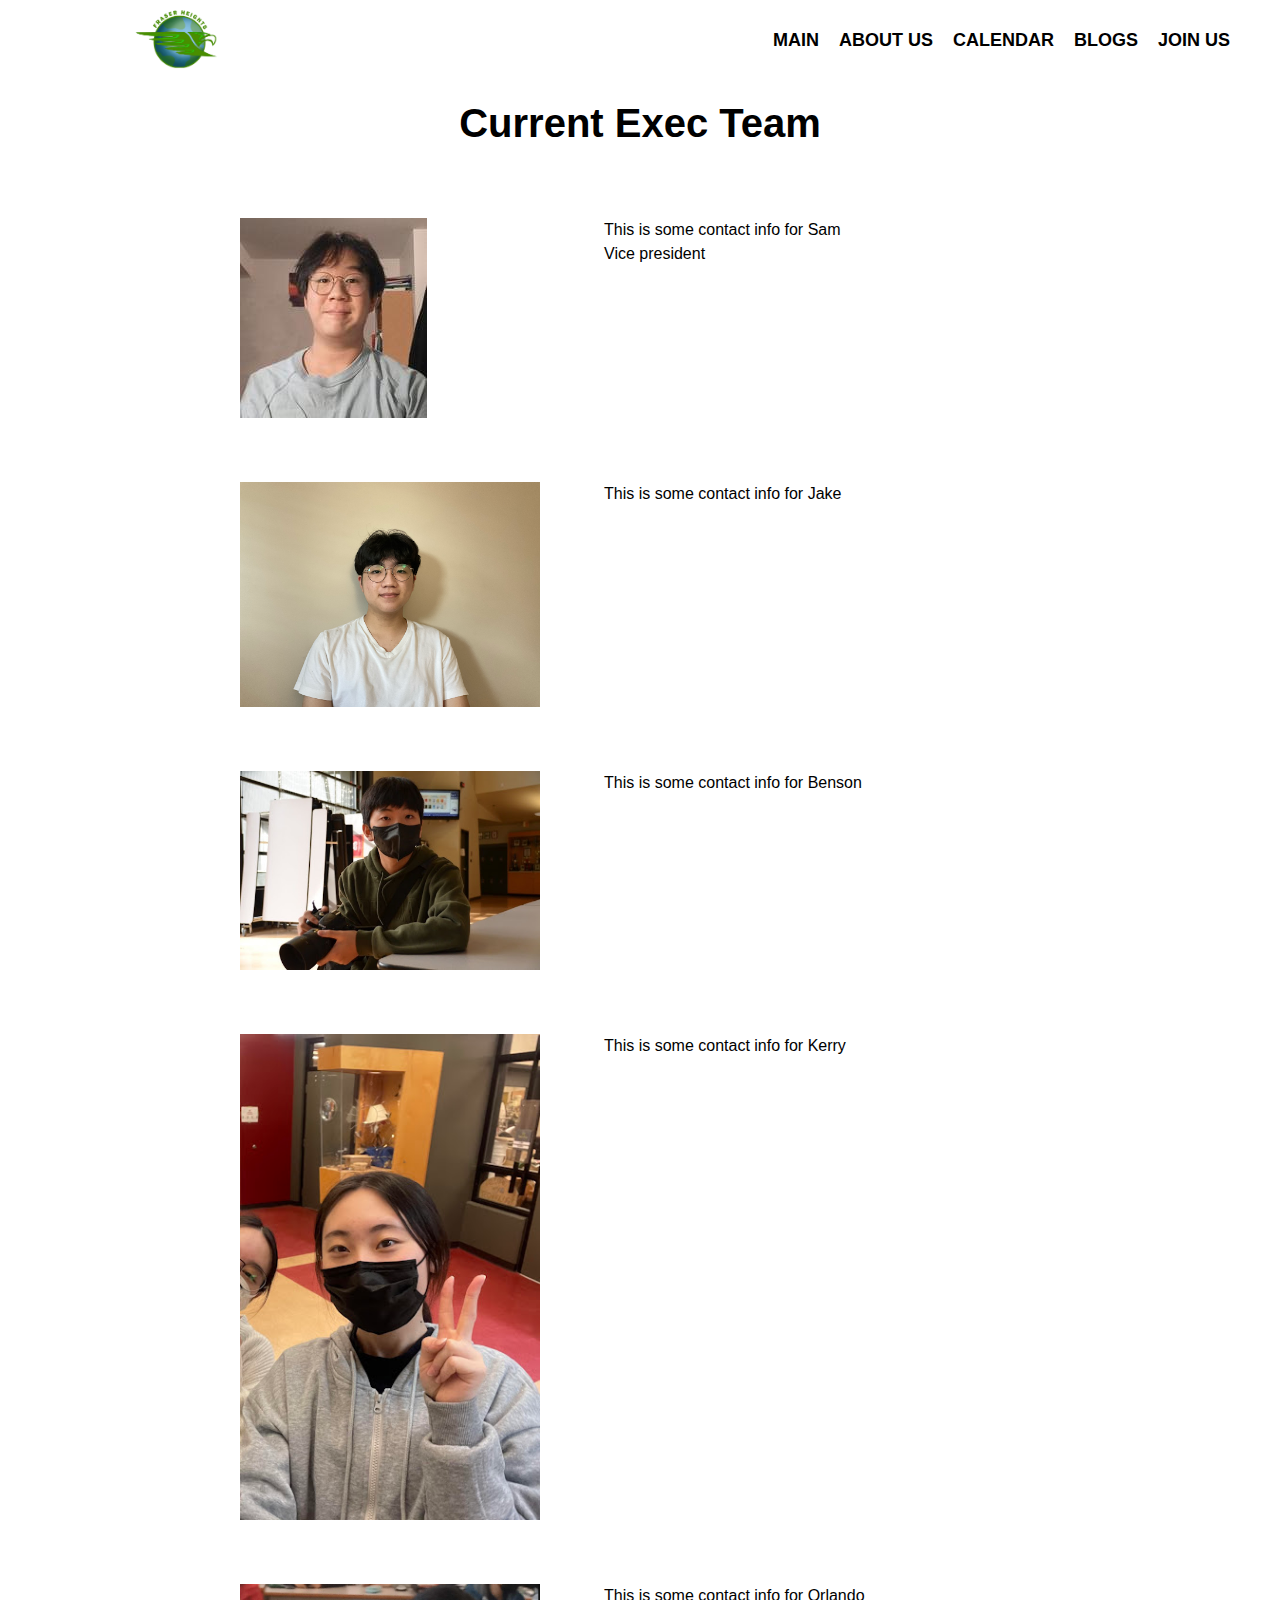
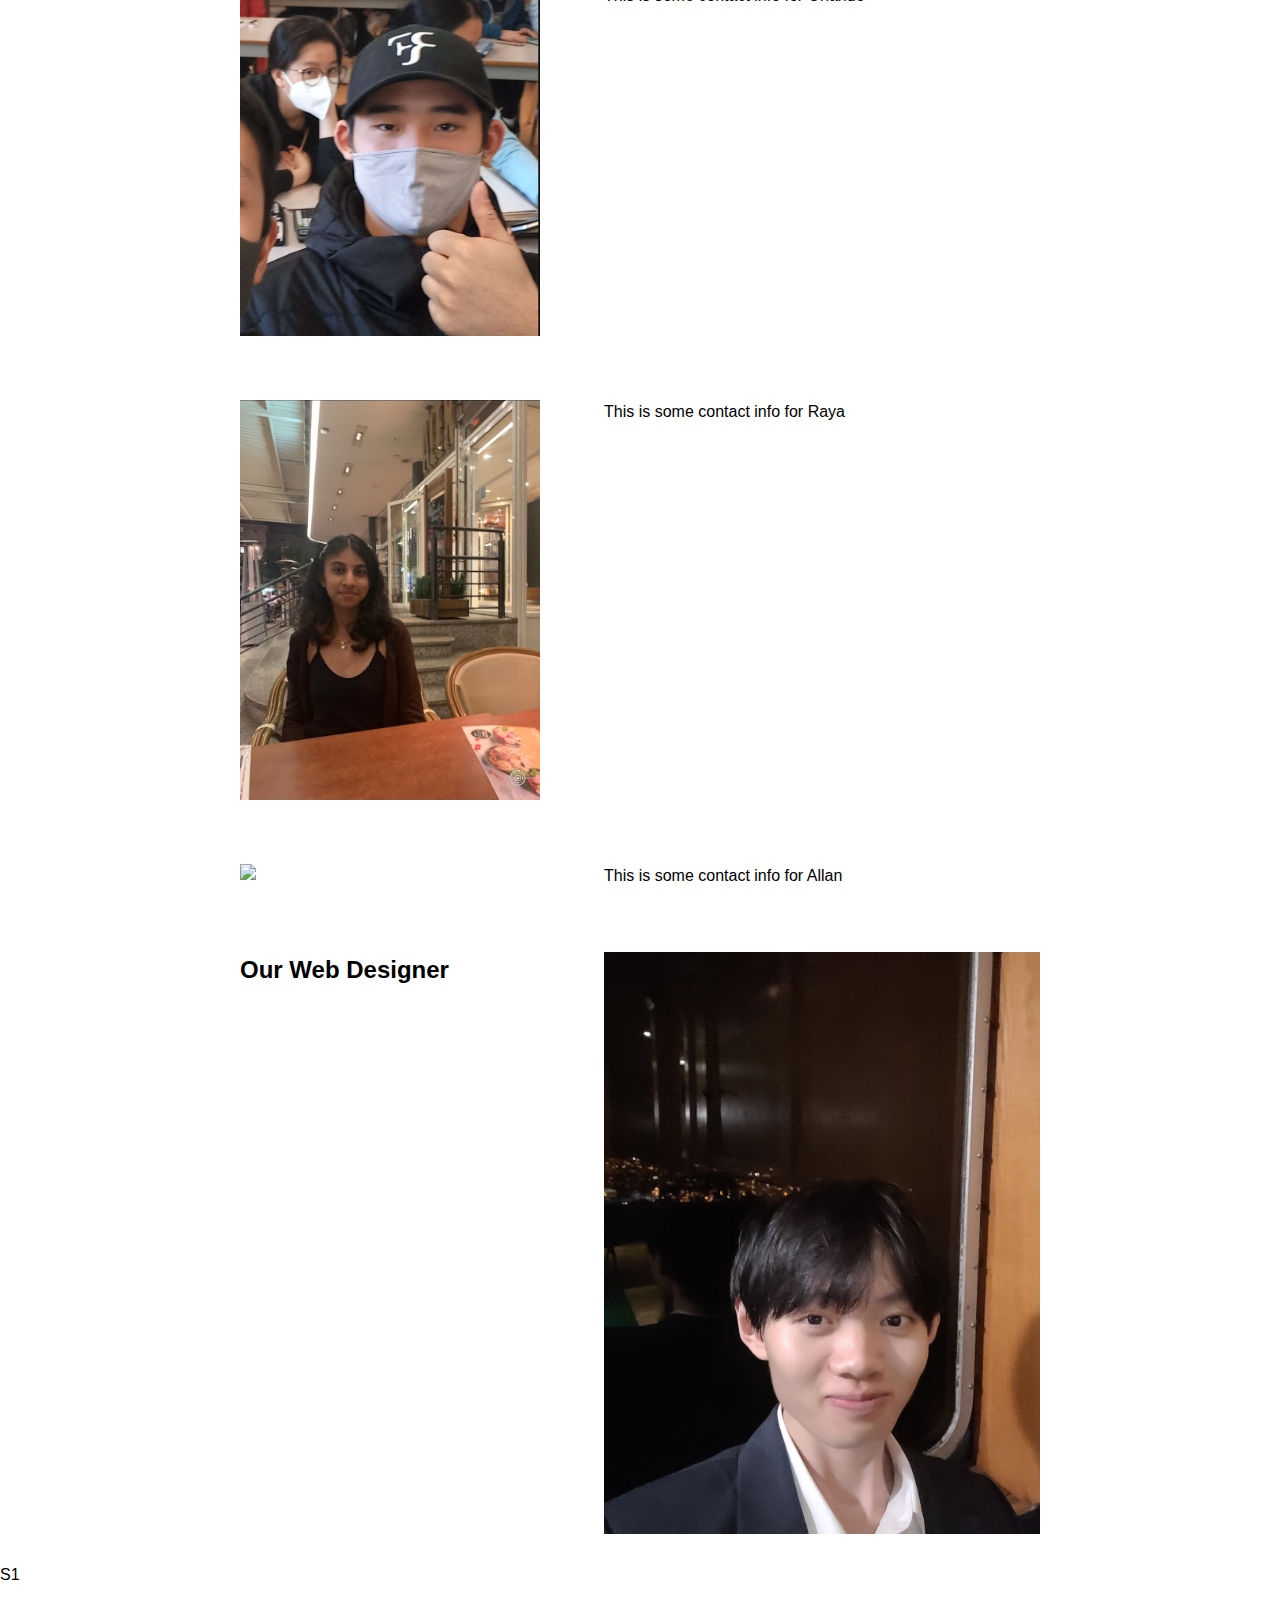
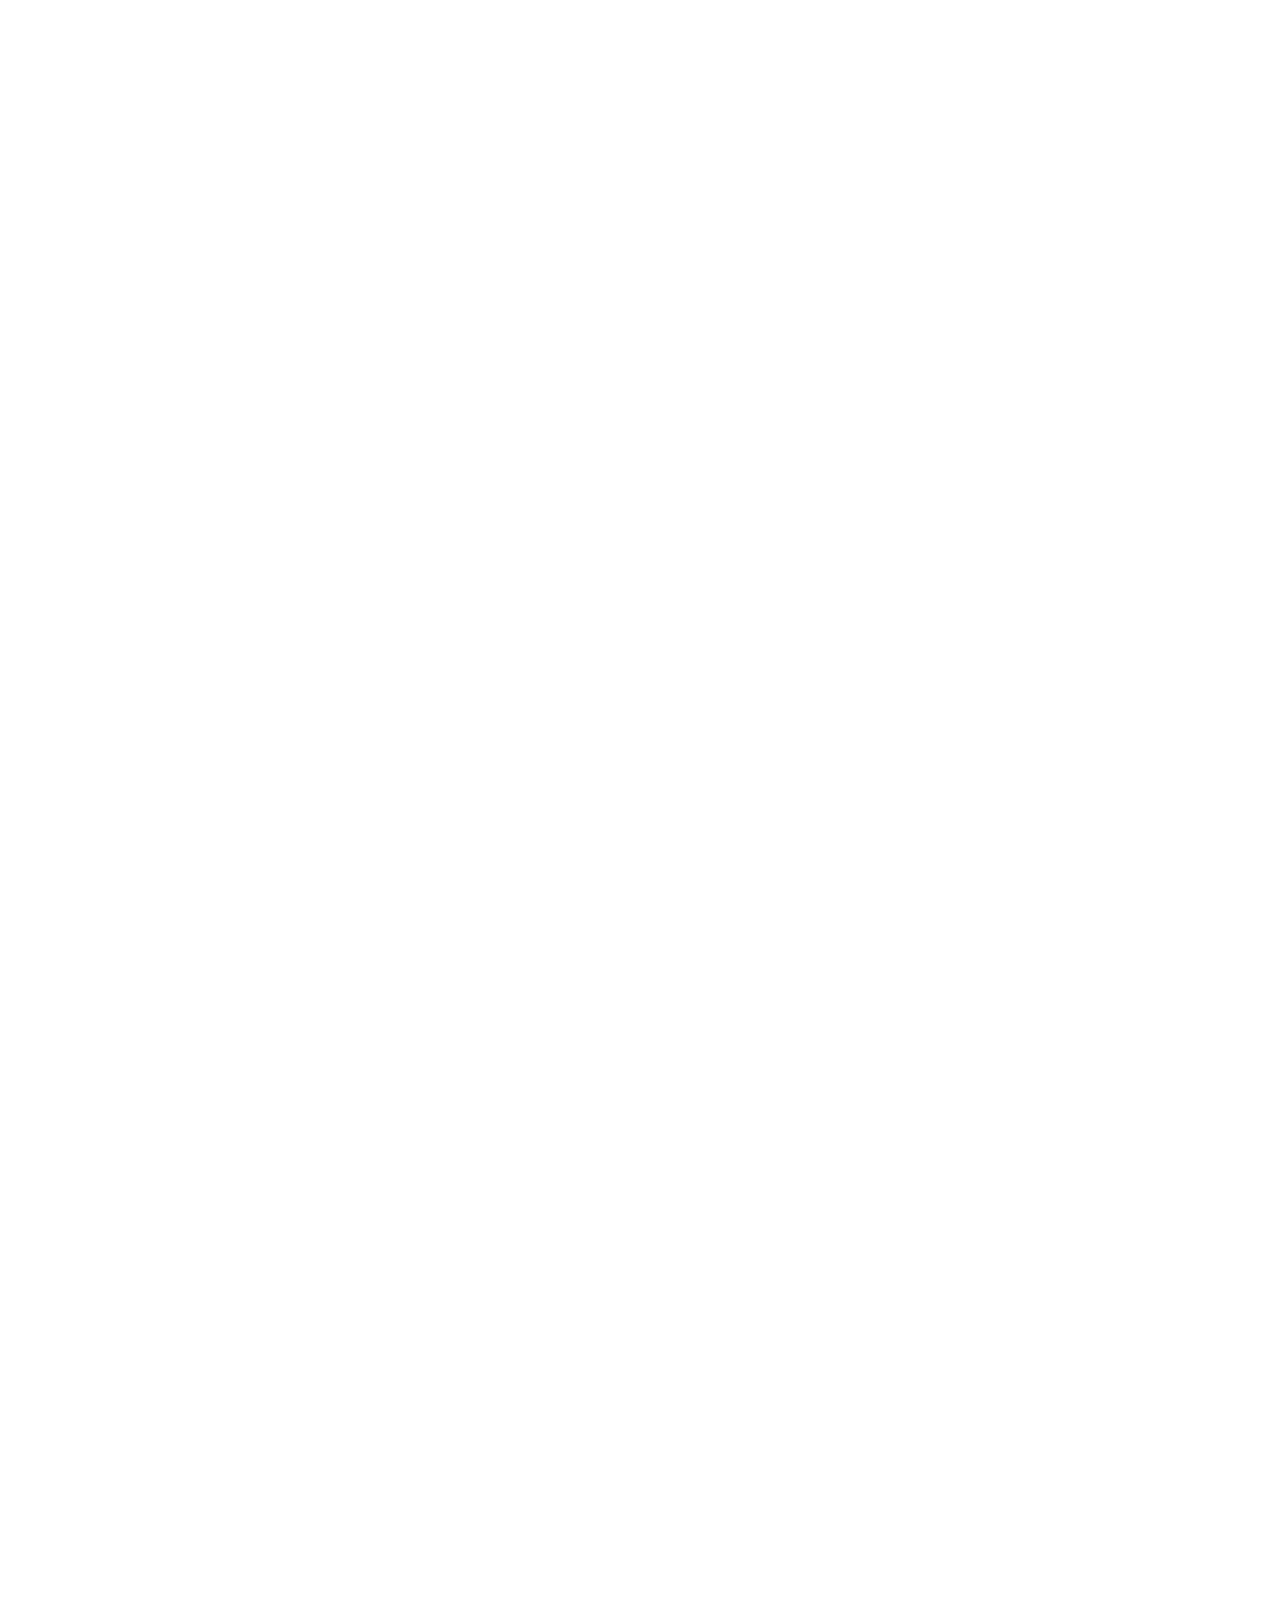
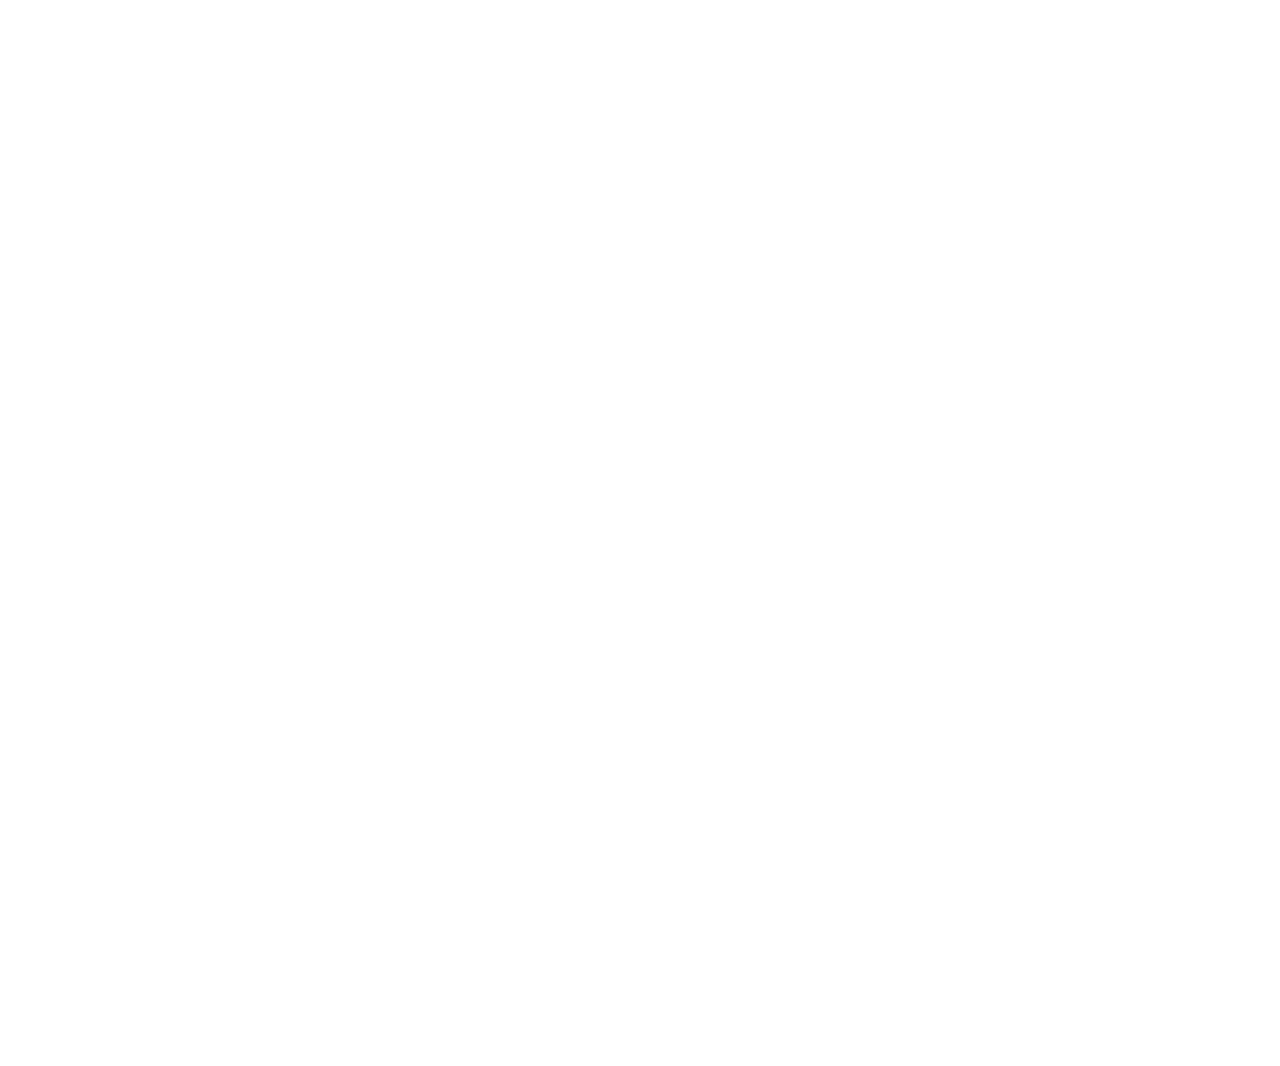
==== pages/aboutUs.html @ 96dff832 "formatted abouUs page" ====
<!DOCTYPE html>
<html lang="en">
<head>
    <meta charset="UTF-8">
    <meta http-equiv="imagetoolbar" content="no" />
    
    <link rel="stylesheet" href="../styles.css">
    <meta http-equiv="X-UA-Compatible" content="IE=edge">
    <meta name="viewport" content="width=device-width, initial-scale=1.0">
    <title>About Us</title>
</head>


<body>

    <nav class="top-banner">
        <img src="../images/envClubLogo.png" class="clubLogo">
        <ul class="banner-links">
            <li><a href="../index.html">MAIN</a></li>
            <li><a href="aboutUs.html"> ABOUT US</a></li>
            <li><a href="calendar.html">CALENDAR</a></li>
            <li><a href="blog.html">    BLOGS</a></li>
            <li><a href="">             JOIN US</a></li>
        </ul>
    </nav>

    <h1 class = "execPhotosTitle">Current Exec Team</h1>
    <div class = "execPhotos">
        <img src = "../images/About/sam.png" height="400">
        <p>This is some contact info for Sam<br> 
           Vice president </p>
        <img src = "../images/About/jake.png">
        <p>This is some contact info for Jake</p>
        <img src = "../images/About/benson.jpg">
        <p>This is some contact info for Benson</p>
        <img src = "../images/About/Kerry.jpg">
        <p>This is some contact info for Kerry</p>
        <img src = "../images/About/orlando.png">
        <p class="toFit">This is some contact info for Orlando</p>
        <img src = "../images/About/raya.jpg">
        <p class="toFit2">This is some contact info for Raya</p>
        <img src = "../images/About/allan.jpg" height="400">
        <p>This is some contact info for Allan</p>
        <h2>Our Web Designer</h2>
        <img src = "../images/About/evan.jpg" height="400">
    </div>

    <section id = "aboutS1">S1</section>
</body>
</html>
---- styles.css ----
* {
    margin:0;
    padding:0;
    font-family:'Segoe UI', Tahoma, Geneva, Verdana, sans-serif;
}

.top-banner{
    position: sticky;
    top:0;
}
.clubLogo{
    width:100px;
    position: absolute;
    top: 8%;
    left:10%;
}
.top-banner ul{
    width:100%;
    display:flex;
    justify-content: flex-end;
    box-sizing: border-box;
    padding: 30px;
    background: white;
}
.top-banner li{
    list-style:none;
    margin-right:20px;
    font-size:18px;
    font-weight: bold;
}

.top-banner a{
    text-decoration: none;
    color: black;
}
.top-banner a:hover{
    color:red;
}
.banner {
    background-image: url(images/envPhoto2.jpg);
    background-position: center;
    background-size: cover;
    height: 100vh;
    

}

.banner-text{
    text-align: center;
    color:white;
    padding-top: 180px;
}
.banner-text h1{
    font-size: 100px;
}
.banner-text h5{
    font-size: 20px;
}
.banner-btn{
    margin: 70px auto 0;
}
.banner-btn a{
    width: 150px;
    display: inline-block;
    color:white;
    border: .5px solid white;
    text-align:center;
    text-decoration: none;
    padding: 12px 0;
    margin: 0 10px;
    position:relative;
    z-index: 1;
    transition: color .5s;

}
.banner-btn a span{
    width: 0;
    height: 100%;
    position: absolute;
    background: white;
    top: 0;
    left: 0;
    z-index: -1;
    transition: .5s;
}
.banner-btn a:hover span{
    width:100%;
}
.banner-btn a:hover{
    color:black;
}


#first {
    height:100vh;
    padding-top:10vh;
    text-align: center;
    font-size:32px;
    font-weight: bold;

}
#second {
    height:100vh;
    text-align: center;
}
#third {
    height:100vh;
}

#aboutS1{
    height:300vh;
}

footer{
    position: relative;
    bottom:0;
    left: 0;
    right: 0;
    background:black;
    height:auto;
    width: 100vw;
    padding-top: 40px;
    color:white;
}

.footer-content{
    display: flex;
    align-items: center;
    justify-content: center;
    flex-direction: column;
    text-align: center;
}
.footer-content h3{
    font-size: 2.1rem;
    font-weight: 500;
    line-height: 3rem;
}
.footer-content p{
    max-width: 500px;
    margin: 10px auto;
    line-height: 28px;
    font-size: 14px;
    color: white;
}
.icons{
    list-style: none;
    display: flex;
    align-items: center;
    justify-content: center;
    margin: 1rem 0 3rem 0;
}
.icons li{
    margin: 0 10px;
}
.icons a{
    text-decoration: none;
    color: white;
    border: 1px solid white;
    padding: 5px;
    border-radius: 50%;
}
.icons a li{
    font-size: 1.1rem;
    width: 20px;
    transition: color 1s ease;
}
.icons a:hover i{
    color: aqua;
}

/* About Page */

.execPhotos{
    display: grid;
    padding: 2rem;
    grid-template-columns: 300px 1fr;
    gap: 4rem;
    align-items:top;
    max-width: 800px;
    margin: 0 auto;
    font: 500 100%/1.5 system-ui;
}
.execPhotosTitle{
    text-align: center;
    font-size:40px;
    padding: 20px 0 40px 0;
}
.execPhotos img{
    /*
    object-fit: scale-down;
    pointer-events: none;
    width:400px;
    height:400px;
    */
    /*
    float:left;
    height:20%;
    width:20%;
    padding-left: 20px;
    padding-top: 20px;
    margin:0 15px 0 0;
    clear:both;
    */
    max-width: 100%;
    height: auto;
    
}
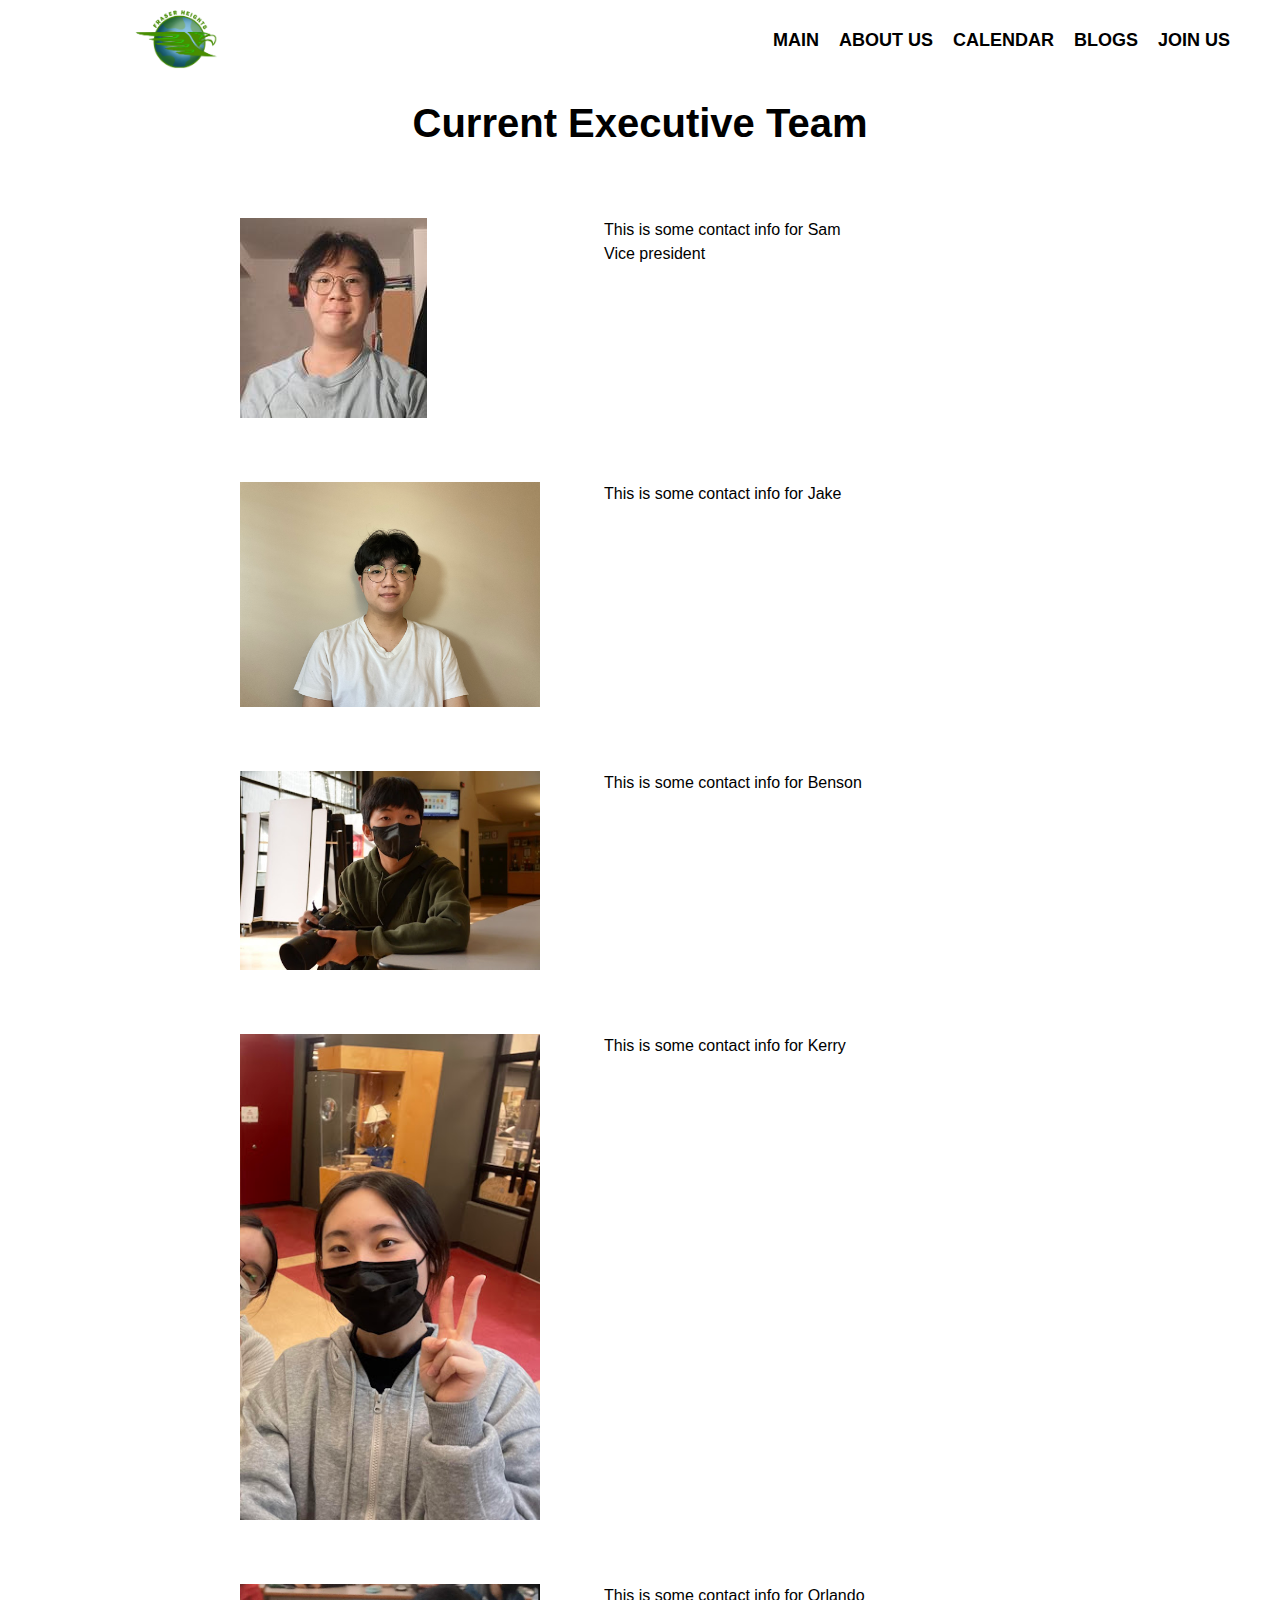
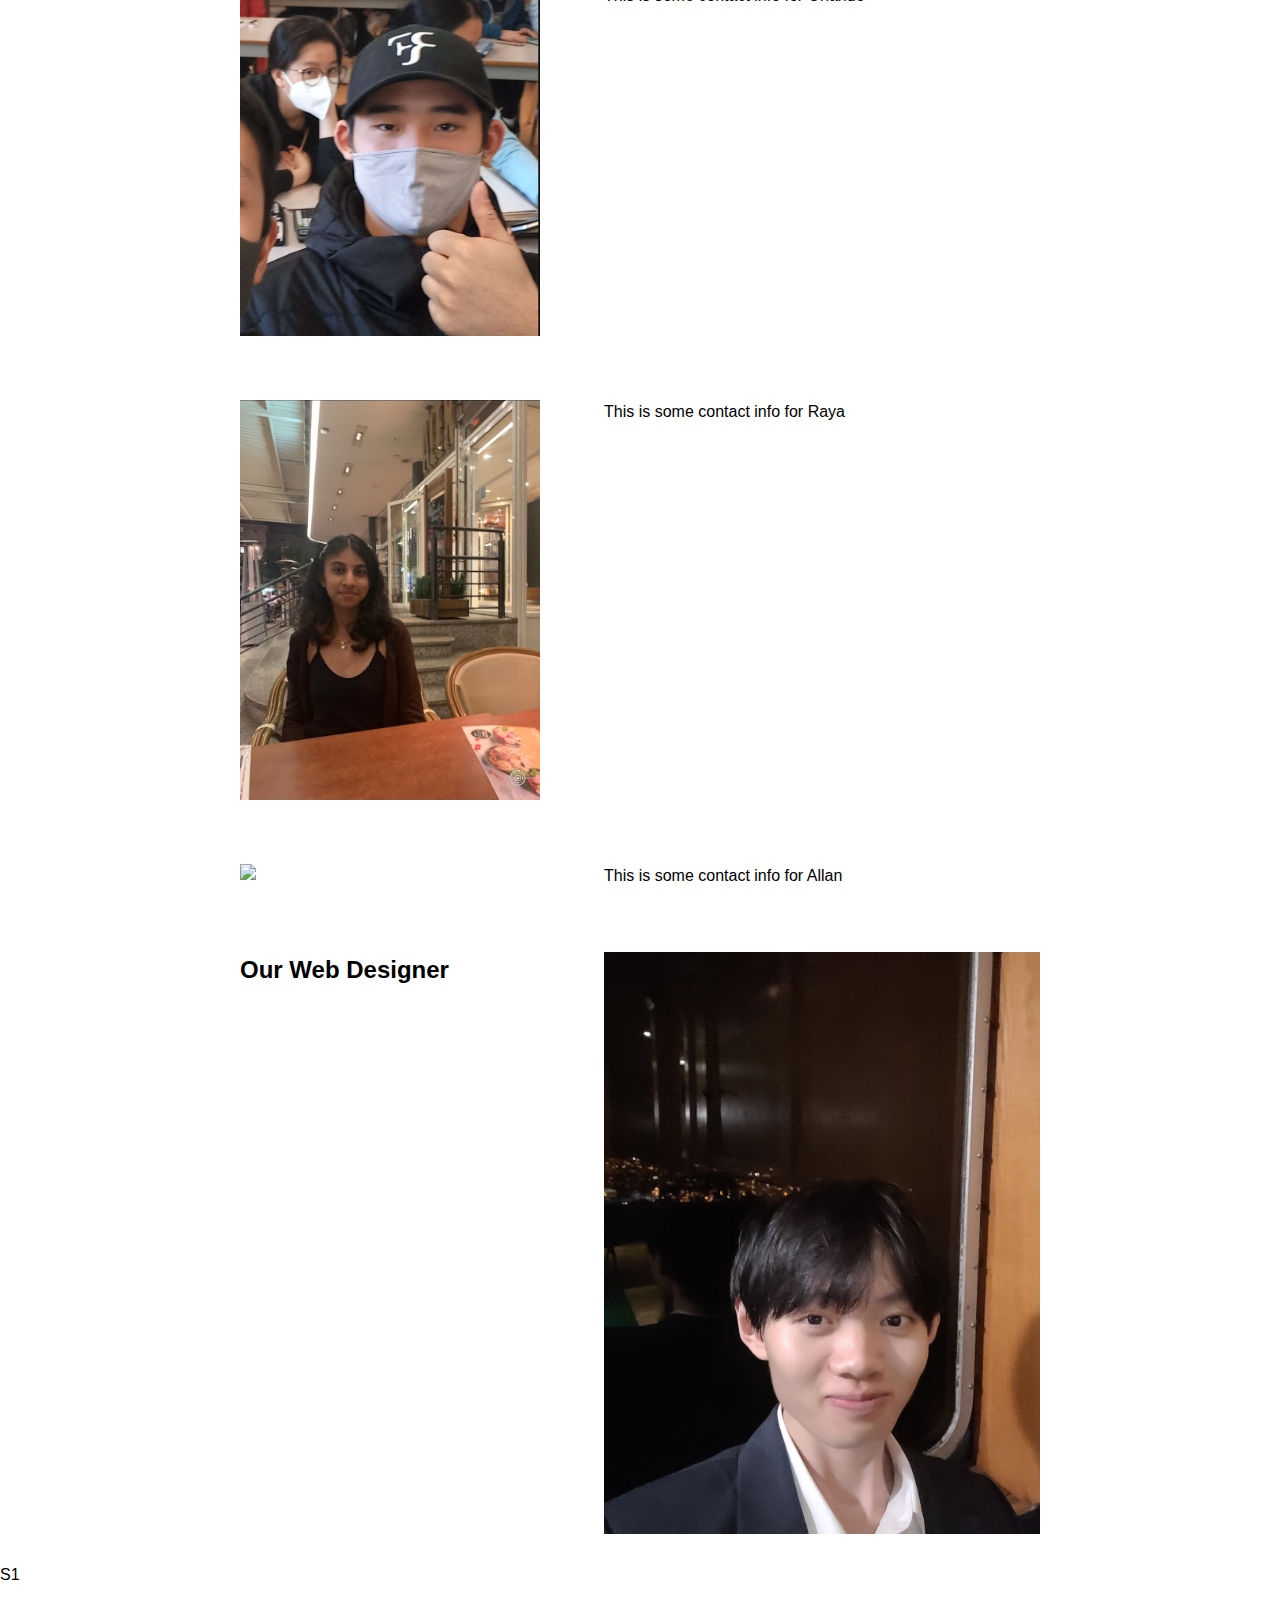
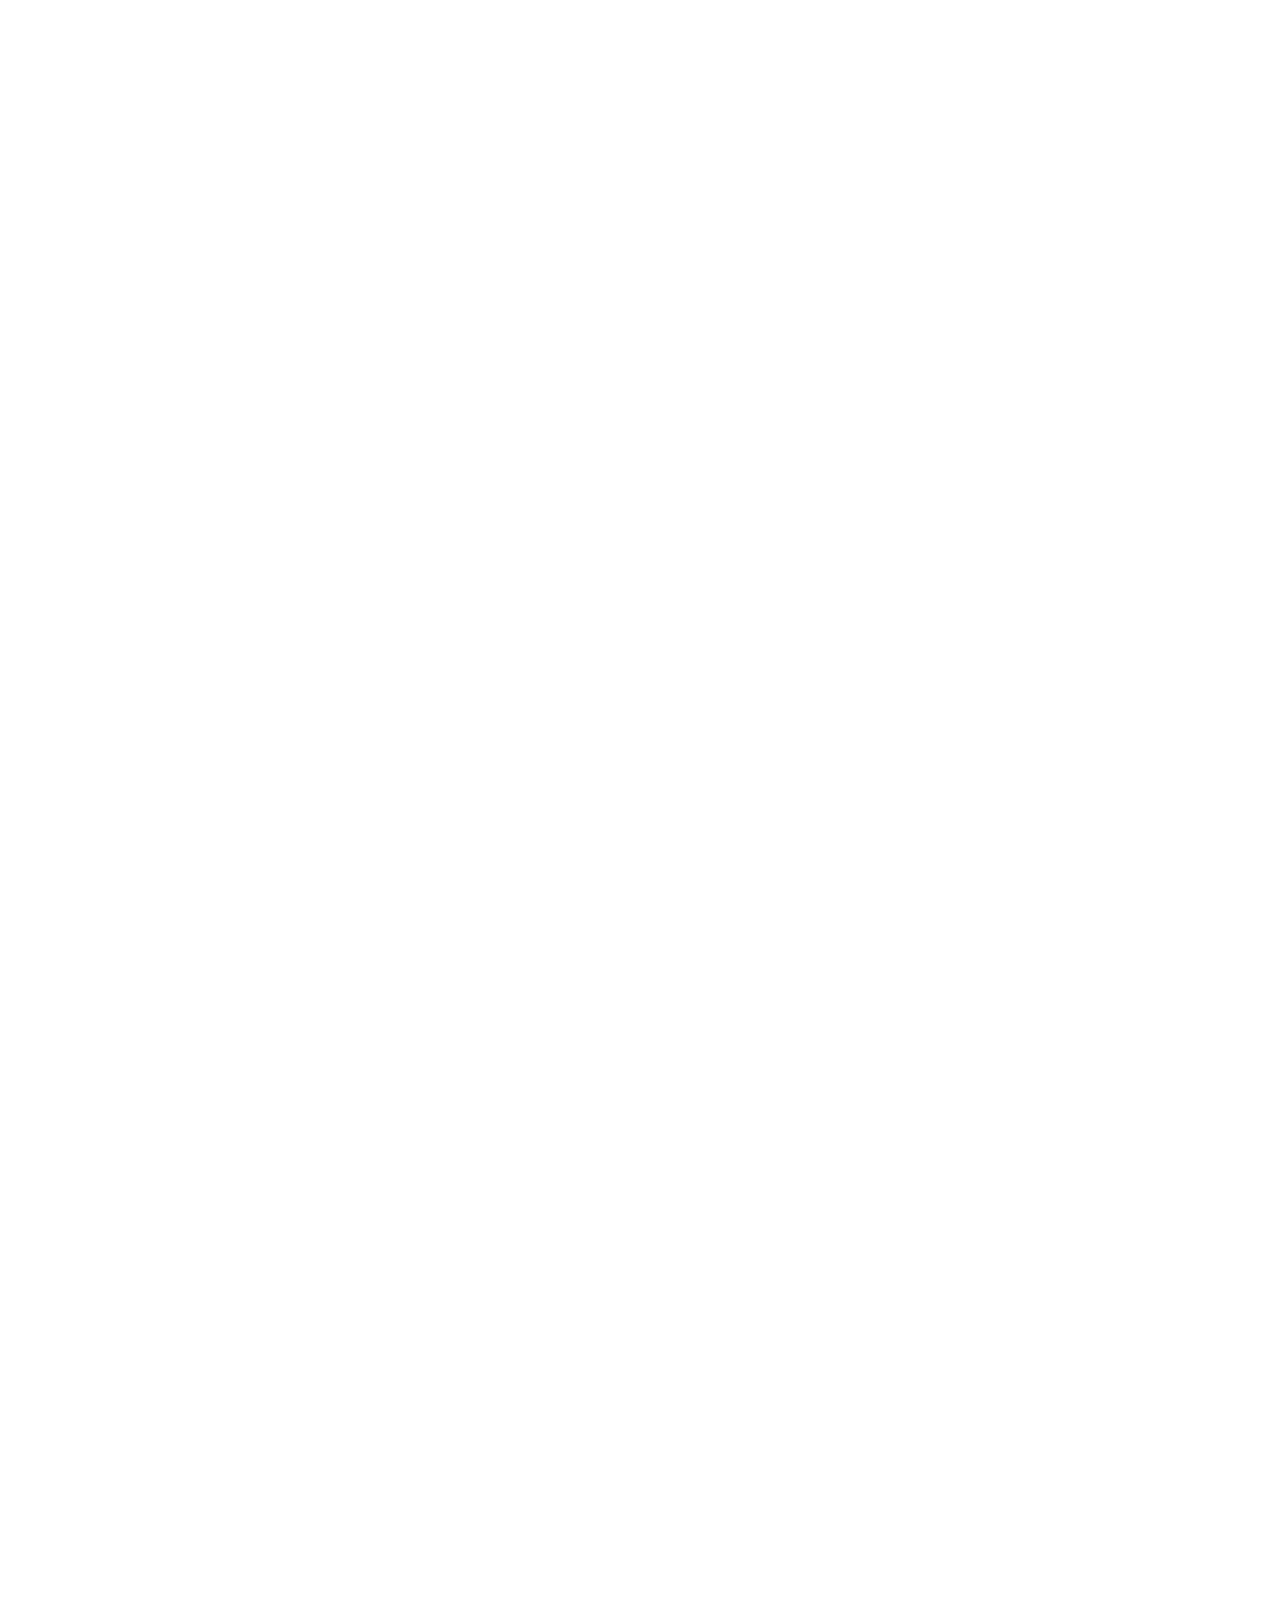
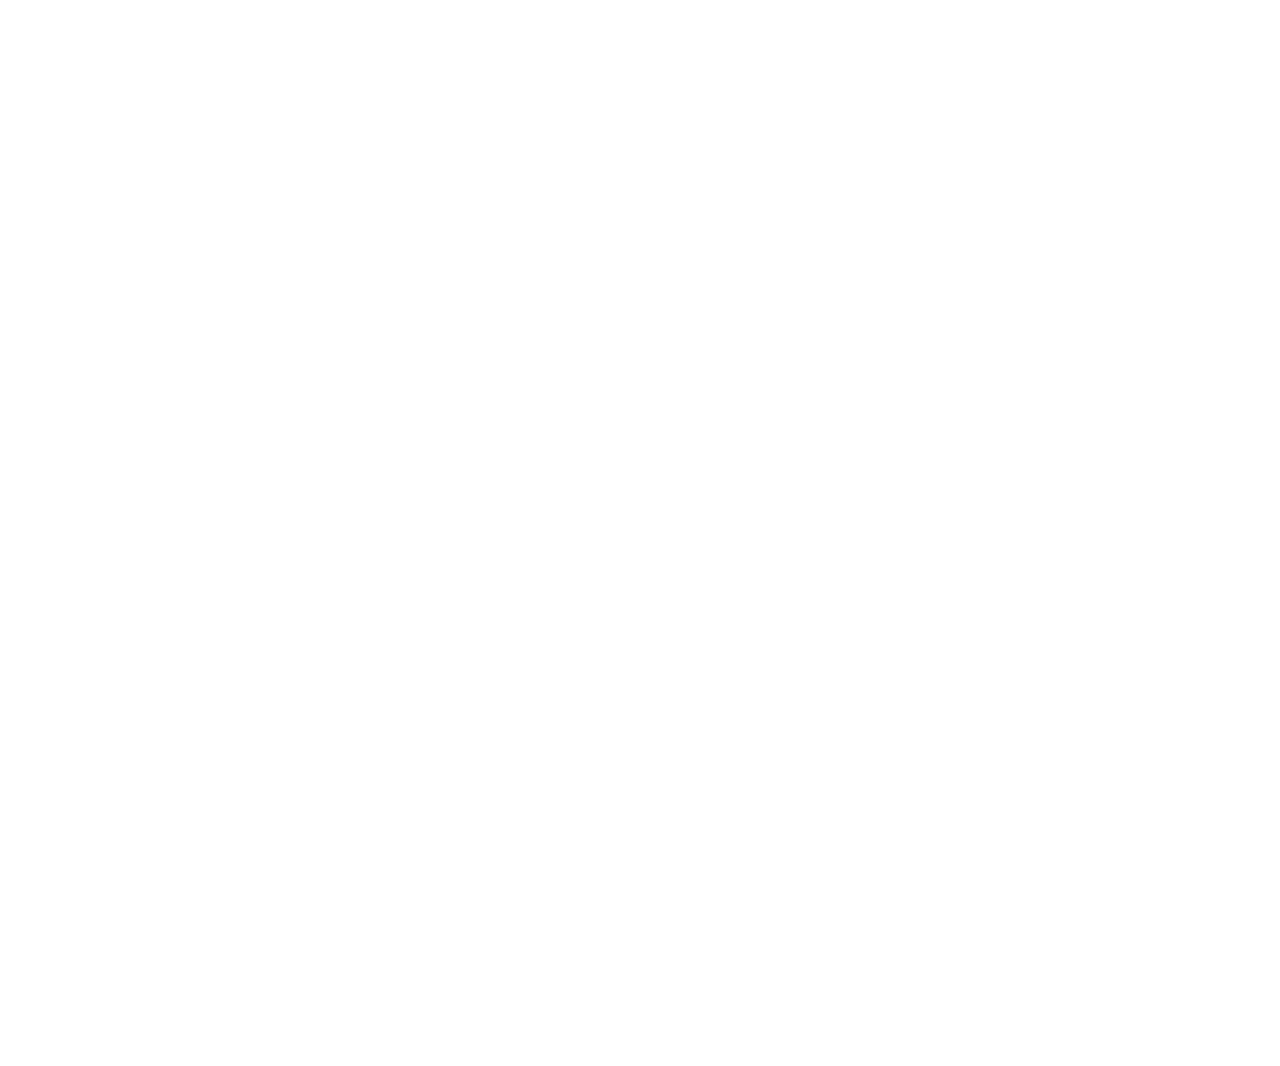
==== commit f051a847: "updated calendar" ====
--- a/pages/aboutUs.html
+++ b/pages/aboutUs.html
@@ -24,7 +24,7 @@
         </ul>
     </nav>
 
-    <h1 class = "execPhotosTitle">Current Exec Team</h1>
+    <h1 class = "execPhotosTitle">Current Executive Team</h1>
     <div class = "execPhotos">
         <img src = "../images/About/sam.png" height="400">
         <p>This is some contact info for Sam<br> 
--- a/styles.css
+++ b/styles.css
@@ -205,3 +205,15 @@
     height: auto;
     
 }
+
+/* Blog Page */
+.blogTitle{
+    text-align: center;
+    font-size: 40px;
+    padding: 20px 0 40px 0;
+}
+
+/* Calendar Page */
+.calendar .googleCalendar{
+    text-align: center;
+}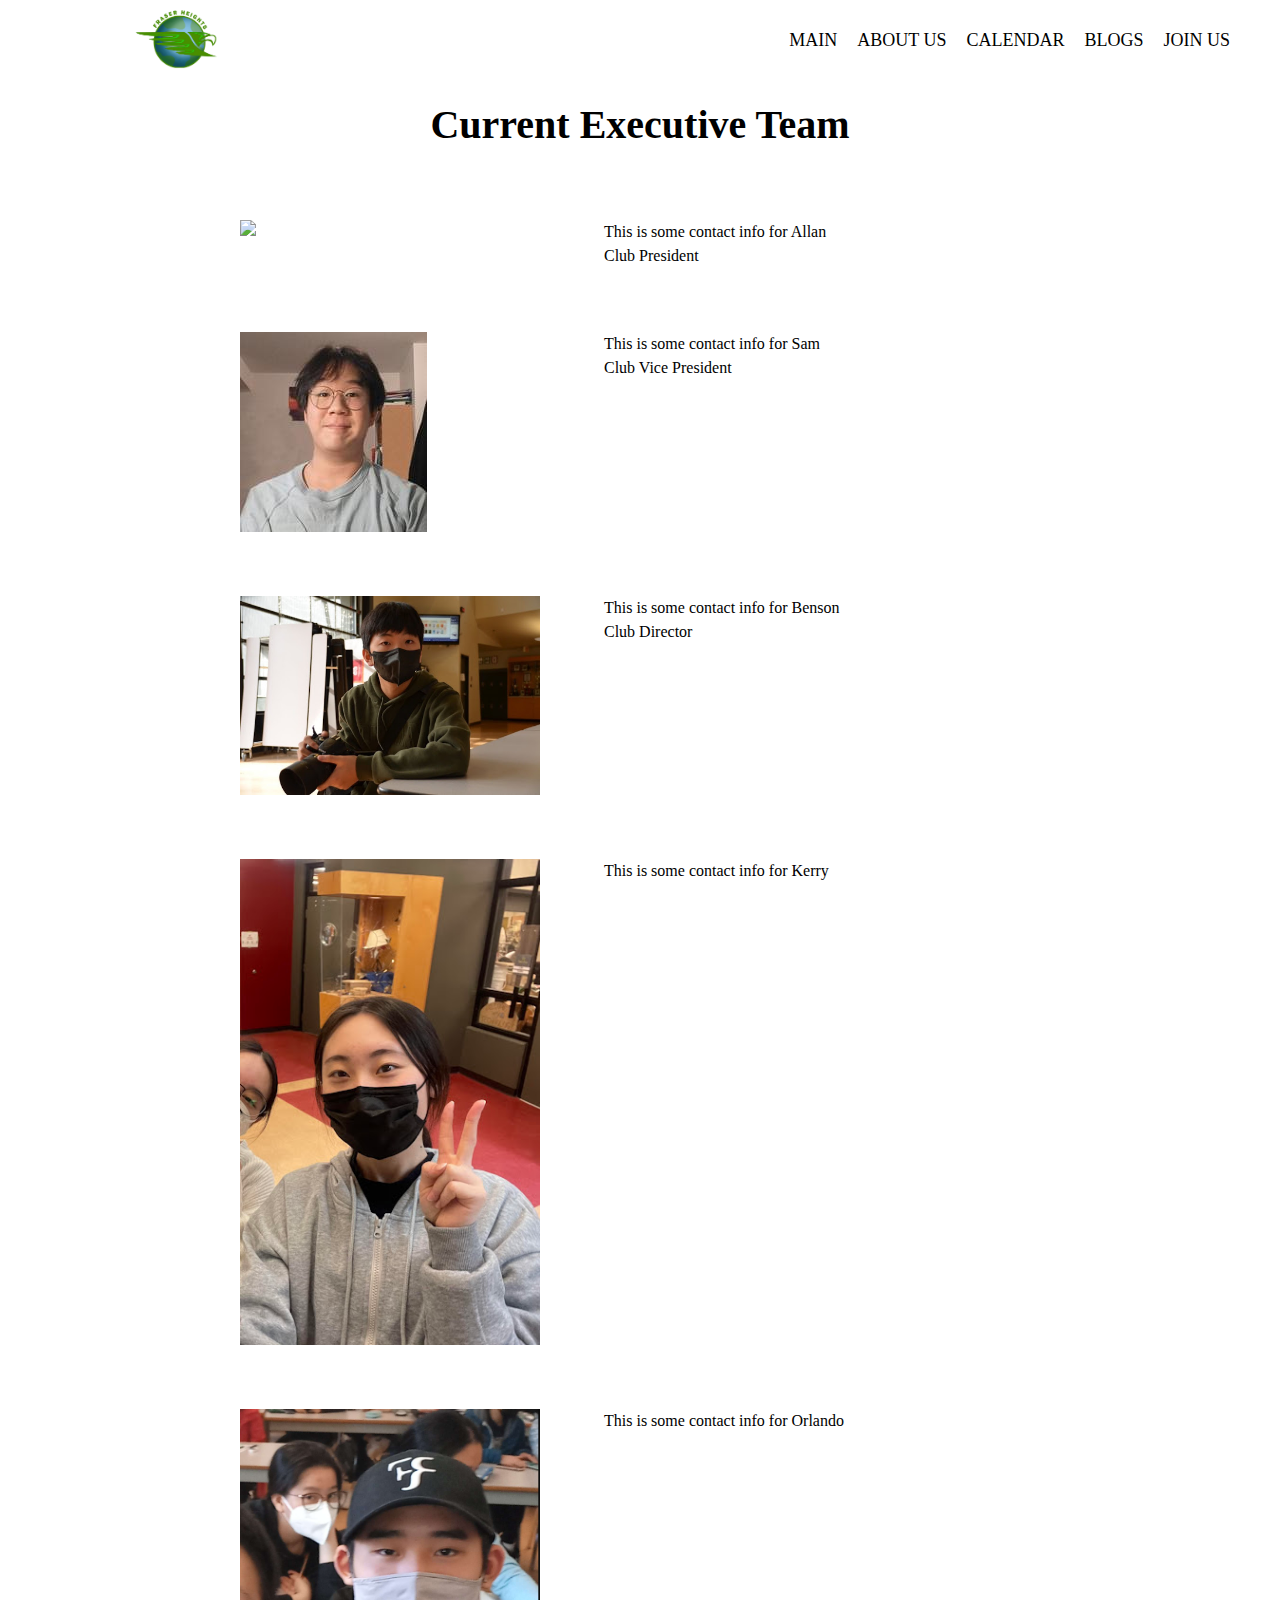
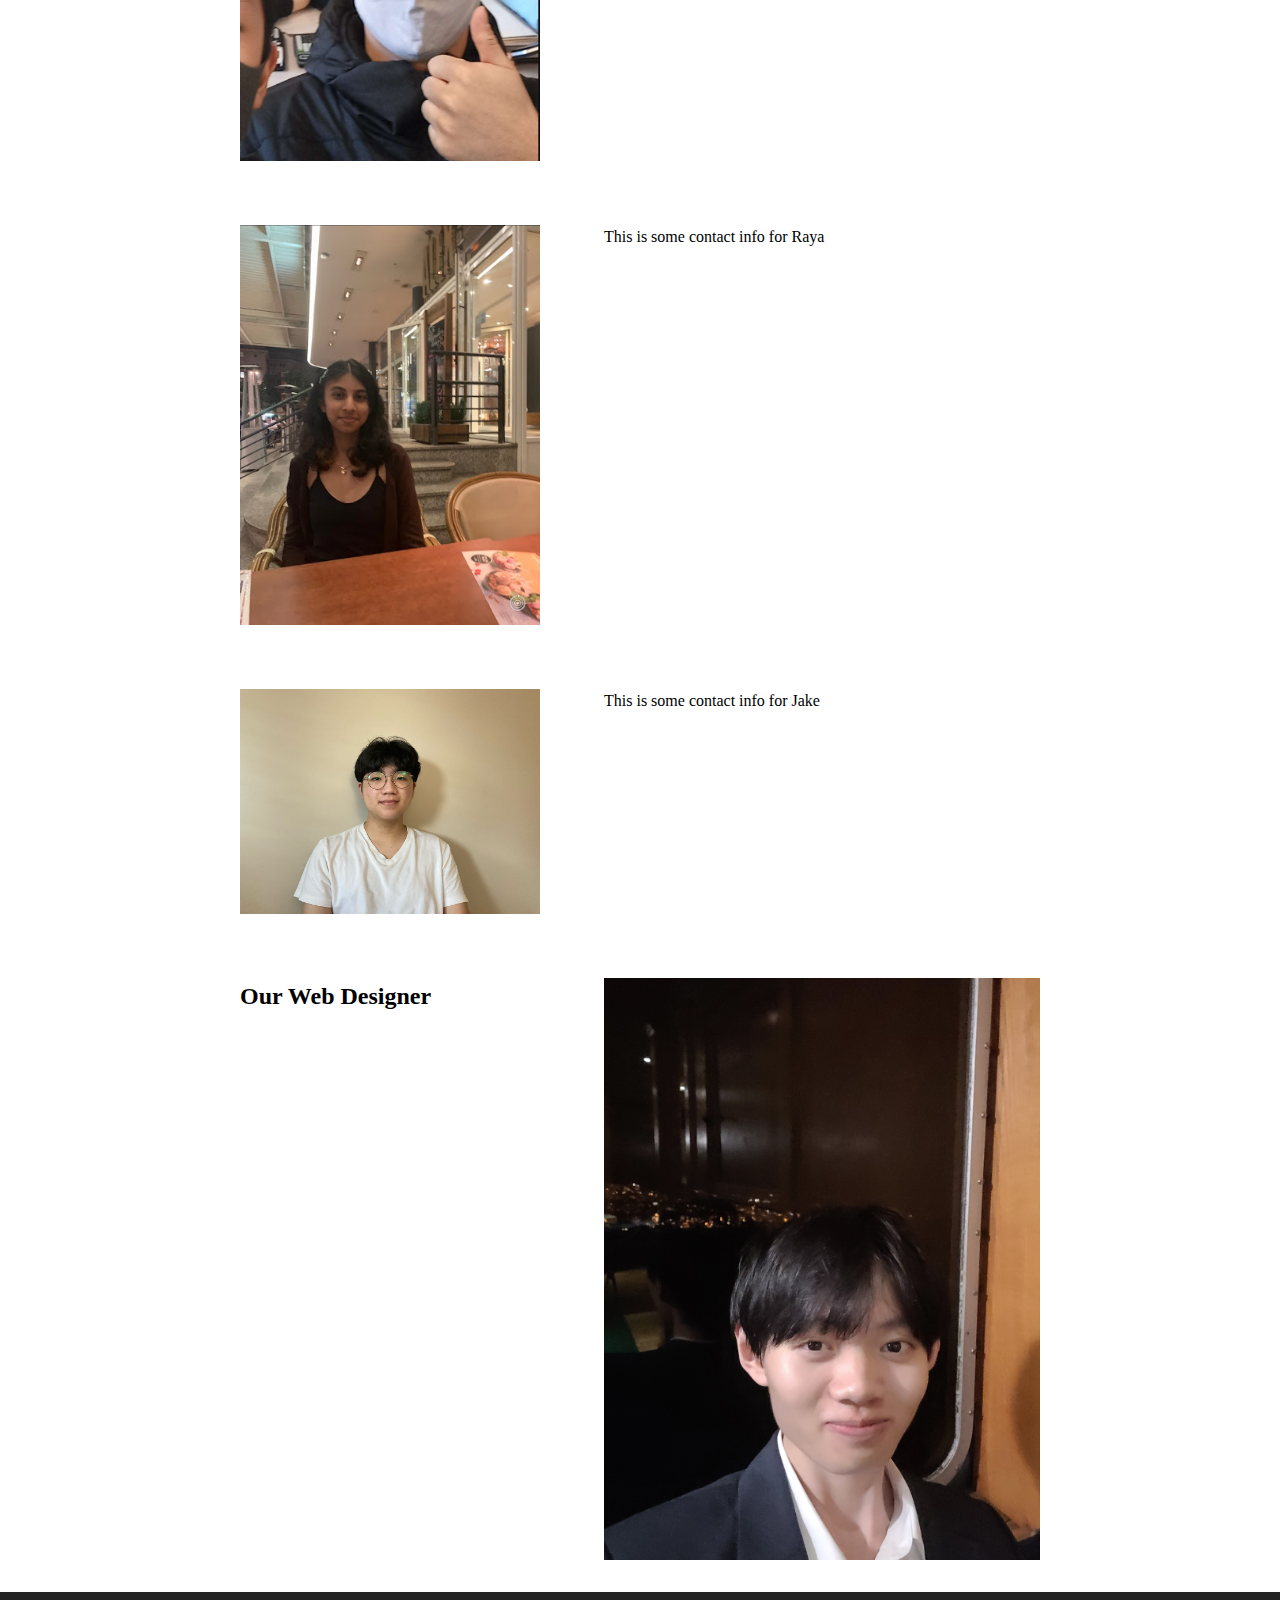
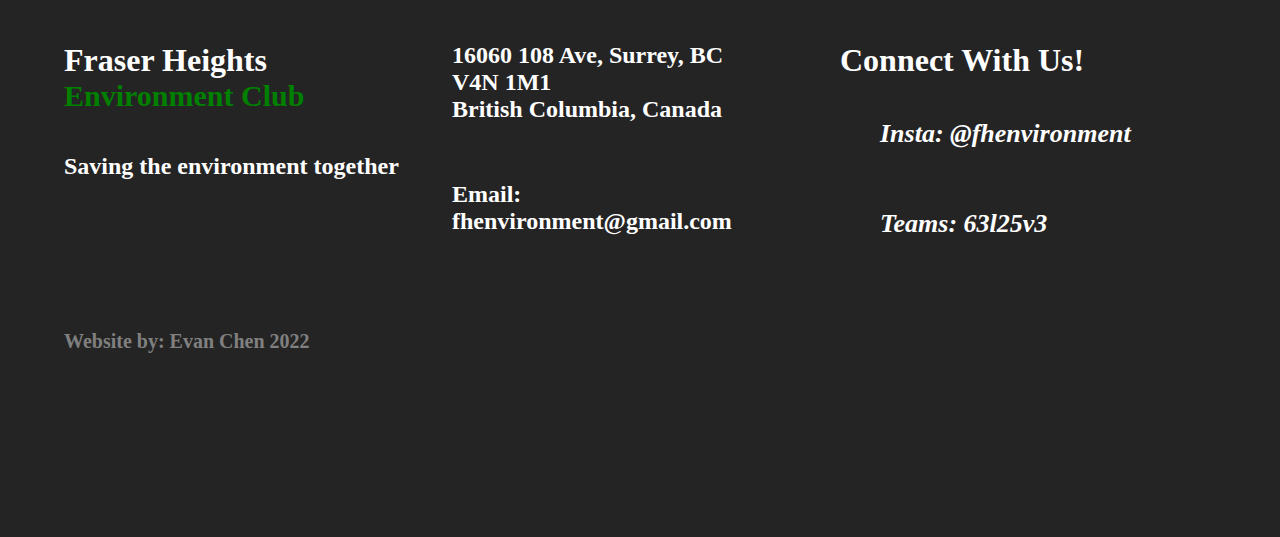
==== commit 88d8c54e: "Main page finished" ====
--- a/pages/aboutUs.html
+++ b/pages/aboutUs.html
@@ -11,40 +11,69 @@
 </head>
 
 
-<body>
+    <body>
 
-    <nav class="top-banner">
-        <img src="../images/envClubLogo.png" class="clubLogo">
-        <ul class="banner-links">
-            <li><a href="../index.html">MAIN</a></li>
-            <li><a href="aboutUs.html"> ABOUT US</a></li>
-            <li><a href="calendar.html">CALENDAR</a></li>
-            <li><a href="blog.html">    BLOGS</a></li>
-            <li><a href="">             JOIN US</a></li>
-        </ul>
-    </nav>
+        <nav class="top-banner">
+            <img src="../images/envClubLogo.png" class="clubLogo">
+            <ul class="banner-links">
+                <li><a href="../index.html">MAIN</a></li>
+                <li><a href="aboutUs.html"> ABOUT US</a></li>
+                <li><a href="calendar.html">CALENDAR</a></li>
+                <li><a href="blog.html">    BLOGS</a></li>
+                <li><a href="">             JOIN US</a></li>
+            </ul>
+        </nav>
 
-    <h1 class = "execPhotosTitle">Current Executive Team</h1>
-    <div class = "execPhotos">
-        <img src = "../images/About/sam.png" height="400">
-        <p>This is some contact info for Sam<br> 
-           Vice president </p>
-        <img src = "../images/About/jake.png">
-        <p>This is some contact info for Jake</p>
-        <img src = "../images/About/benson.jpg">
-        <p>This is some contact info for Benson</p>
-        <img src = "../images/About/Kerry.jpg">
-        <p>This is some contact info for Kerry</p>
-        <img src = "../images/About/orlando.png">
-        <p class="toFit">This is some contact info for Orlando</p>
-        <img src = "../images/About/raya.jpg">
-        <p class="toFit2">This is some contact info for Raya</p>
-        <img src = "../images/About/allan.jpg" height="400">
-        <p>This is some contact info for Allan</p>
-        <h2>Our Web Designer</h2>
-        <img src = "../images/About/evan.jpg" height="400">
-    </div>
+        <h1 class = "execPhotosTitle">Current Executive Team</h1>
+        <div class = "execPhotos">
+            <img src = "../images/About/allan.jpg" height="400">
+            <p>This is some contact info for Allan<br> 
+            Club President </p>
+            <img src = "../images/About/sam.png">
+            <p>This is some contact info for Sam<br>
+            Club Vice President</p>
+            <img src = "../images/About/benson.jpg">
+            <p>This is some contact info for Benson<br>
+                Club Director</p>
+            <img src = "../images/About/Kerry.jpg">
+            <p>This is some contact info for Kerry</p>
+            <img src = "../images/About/orlando.png">
+            <p class="toFit">This is some contact info for Orlando</p>
+            <img src = "../images/About/raya.jpg">
+            <p class="toFit2">This is some contact info for Raya</p>
+            <img src = "../images/About/jake.png" height="400">
+            <p>This is some contact info for Jake</p>
+            <h2>Our Web Designer</h2>
+            <img src = "../images/About/evan.jpg" height="400">
+        </div>
 
-    <section id = "aboutS1">S1</section>
-</body>
+    </body>
+    
+    <footer>
+        <div class="footer-content">
+            <div class="footer-left">
+                <h3>Fraser Heights</h3>
+                <h4>Environment Club</h4>
+                <h5>Saving the environment together</h5>
+                <h6>Website by: Evan Chen 2022</h6>
+            </div>
+
+            <div class="footer-center">
+                <h3>16060 108 Ave, Surrey, BC V4N 1M1 <br> British Columbia, Canada</h3>
+                <h4>Email: fhenvironment@gmail.com</h4>
+            </div>
+
+            <div class="footer-right">
+                <h3>Connect With Us!</h3>
+                <i class="fa-brands fa-instagram fa-xl">
+                    <h4>Insta: @fhenvironment </h4>
+                </i>
+                <i class="fa-brands fa-microsoft fa-xl">
+                    <h4>Teams: 63l25v3</h4>
+                </i>
+                    
+                
+            </div>
+        </div>
+    </footer>
 </html>--- a/styles.css
+++ b/styles.css
@@ -1,9 +1,11 @@
 * {
     margin:0;
     padding:0;
-    font-family:'Segoe UI', Tahoma, Geneva, Verdana, sans-serif;
-}
-
+    /*font-family:'Segoe UI', Tahoma, Geneva, Verdana, sans-serif;*/
+    font-family: 'Arvo', serif;
+}
+
+/* Banner */
 .top-banner{
     position: sticky;
     top:0;
@@ -26,9 +28,7 @@
     list-style:none;
     margin-right:20px;
     font-size:18px;
-    font-weight: bold;
-}
-
+}
 .top-banner a{
     text-decoration: none;
     color: black;
@@ -36,21 +36,26 @@
 .top-banner a:hover{
     color:red;
 }
-.banner {
+
+/* Index page */
+.mainPage{
+    font-family: 'Arvo', serif;
+    font-weight:lighter;
+}
+.banner{
     background-image: url(images/envPhoto2.jpg);
     background-position: center;
     background-size: cover;
     height: 100vh;
-    
-
 }
 
 .banner-text{
     text-align: center;
     color:white;
-    padding-top: 180px;
+    padding-top: 170px;
 }
 .banner-text h1{
+    font-family: 'Arvo';
     font-size: 100px;
 }
 .banner-text h5{
@@ -92,81 +97,129 @@
 
 
 #first {
-    height:100vh;
+    height:30vh;
     padding-top:10vh;
     text-align: center;
     font-size:32px;
     font-weight: bold;
-
+}
+#first p{
+    padding-top:5vh;
+    font-size: 18px;
 }
 #second {
-    height:100vh;
-    text-align: center;
-}
-#third {
-    height:100vh;
-}
-
-#aboutS1{
-    height:300vh;
-}
-
+    height:50vh;
+    text-align: center;
+}
+.join-us{
+    text-align: center;
+    padding-bottom: 20vh;
+    
+
+}
+.join-us a{
+    text-decoration: none;
+    background-color: palegreen;
+    color: black;
+    font-size: 30px;
+    
+    width: 150px;
+    display: inline-block;
+    border: .75px solid green;
+    position:relative;
+    padding: 12px 0;
+    margin: 0 10px;
+}
+.join-us a:hover{
+    color:red;
+}
+
+/* Footer */
 footer{
     position: relative;
     bottom:0;
     left: 0;
     right: 0;
-    background:black;
+    background:rgb(37, 36, 36);
     height:auto;
     width: 100vw;
-    padding-top: 40px;
+    padding-top: 50px;
+    padding-bottom: 16vh;
     color:white;
-}
-
-.footer-content{
-    display: flex;
-    align-items: center;
-    justify-content: center;
-    flex-direction: column;
-    text-align: center;
-}
-.footer-content h3{
-    font-size: 2.1rem;
-    font-weight: 500;
-    line-height: 3rem;
-}
+    text-align: left;
+
+}
+
+.footer-content .footer-left{
+    display: block;
+    width: 30%;
+    margin-bottom: 40px;
+    margin-left:5vw;
+}
+.footer-left h3{
+    font-size: 32px;
+}
+.footer-left h4{
+    color:green;
+    font-size: 30px;
+}
+.footer-left h5{
+    font-size: 24px;
+    margin-top: 40px;
+}
+.footer-left h6{
+    color:grey;
+    font-size: 20px;
+    margin-top: 150px;
+}
+.footer-content .footer-center{
+    margin-right:5vw;
+    width: 25%;
+}
+.footer-center h3{
+    font-size: 24px;
+}
+.footer-center h4{
+    font-size: 24px;
+    margin-top: 58px;
+}
+.footer-content .footer-right{
+    display: block;
+    width: 25%;
+}
+.footer-right h3{
+    font-size: 32px;
+    padding-bottom: 40px;
+}
+.footer-right h4{
+    margin-bottom: 60px;
+}
+.footer-right i{
+    font-size: 26px;
+}
+.footer-right i h4{
+    margin-left: 40px;
+}
+
+
+.footer-content .footer-left,
+.footer-content .footer-center,
+.footer-content .footer-right{
+    display: inline-block;
+    vertical-align: top;
+}
+
+
 .footer-content p{
+    /*
     max-width: 500px;
     margin: 10px auto;
     line-height: 28px;
     font-size: 14px;
     color: white;
-}
-.icons{
-    list-style: none;
-    display: flex;
-    align-items: center;
-    justify-content: center;
-    margin: 1rem 0 3rem 0;
-}
-.icons li{
-    margin: 0 10px;
-}
-.icons a{
-    text-decoration: none;
-    color: white;
-    border: 1px solid white;
-    padding: 5px;
-    border-radius: 50%;
-}
-.icons a li{
-    font-size: 1.1rem;
-    width: 20px;
-    transition: color 1s ease;
-}
-.icons a:hover i{
-    color: aqua;
-}
+    */
+}
+
 
 /* About Page */
 
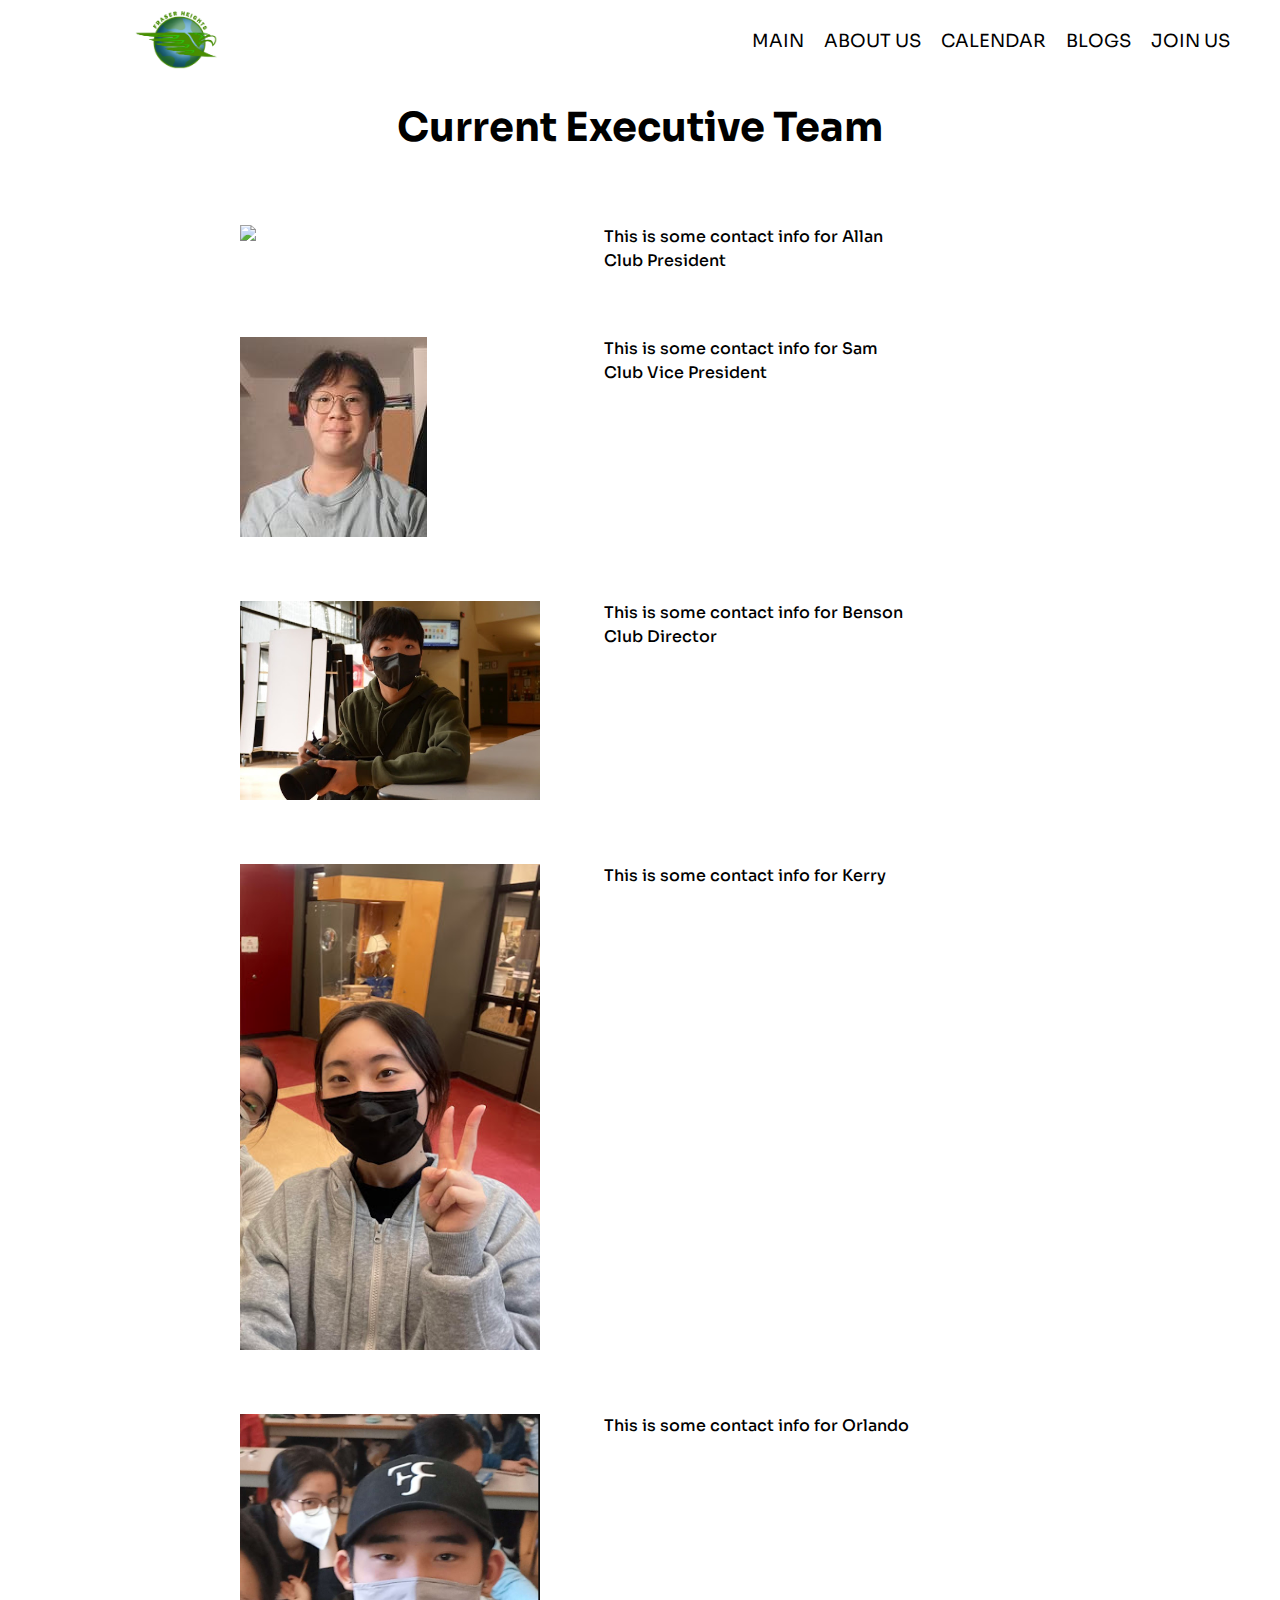
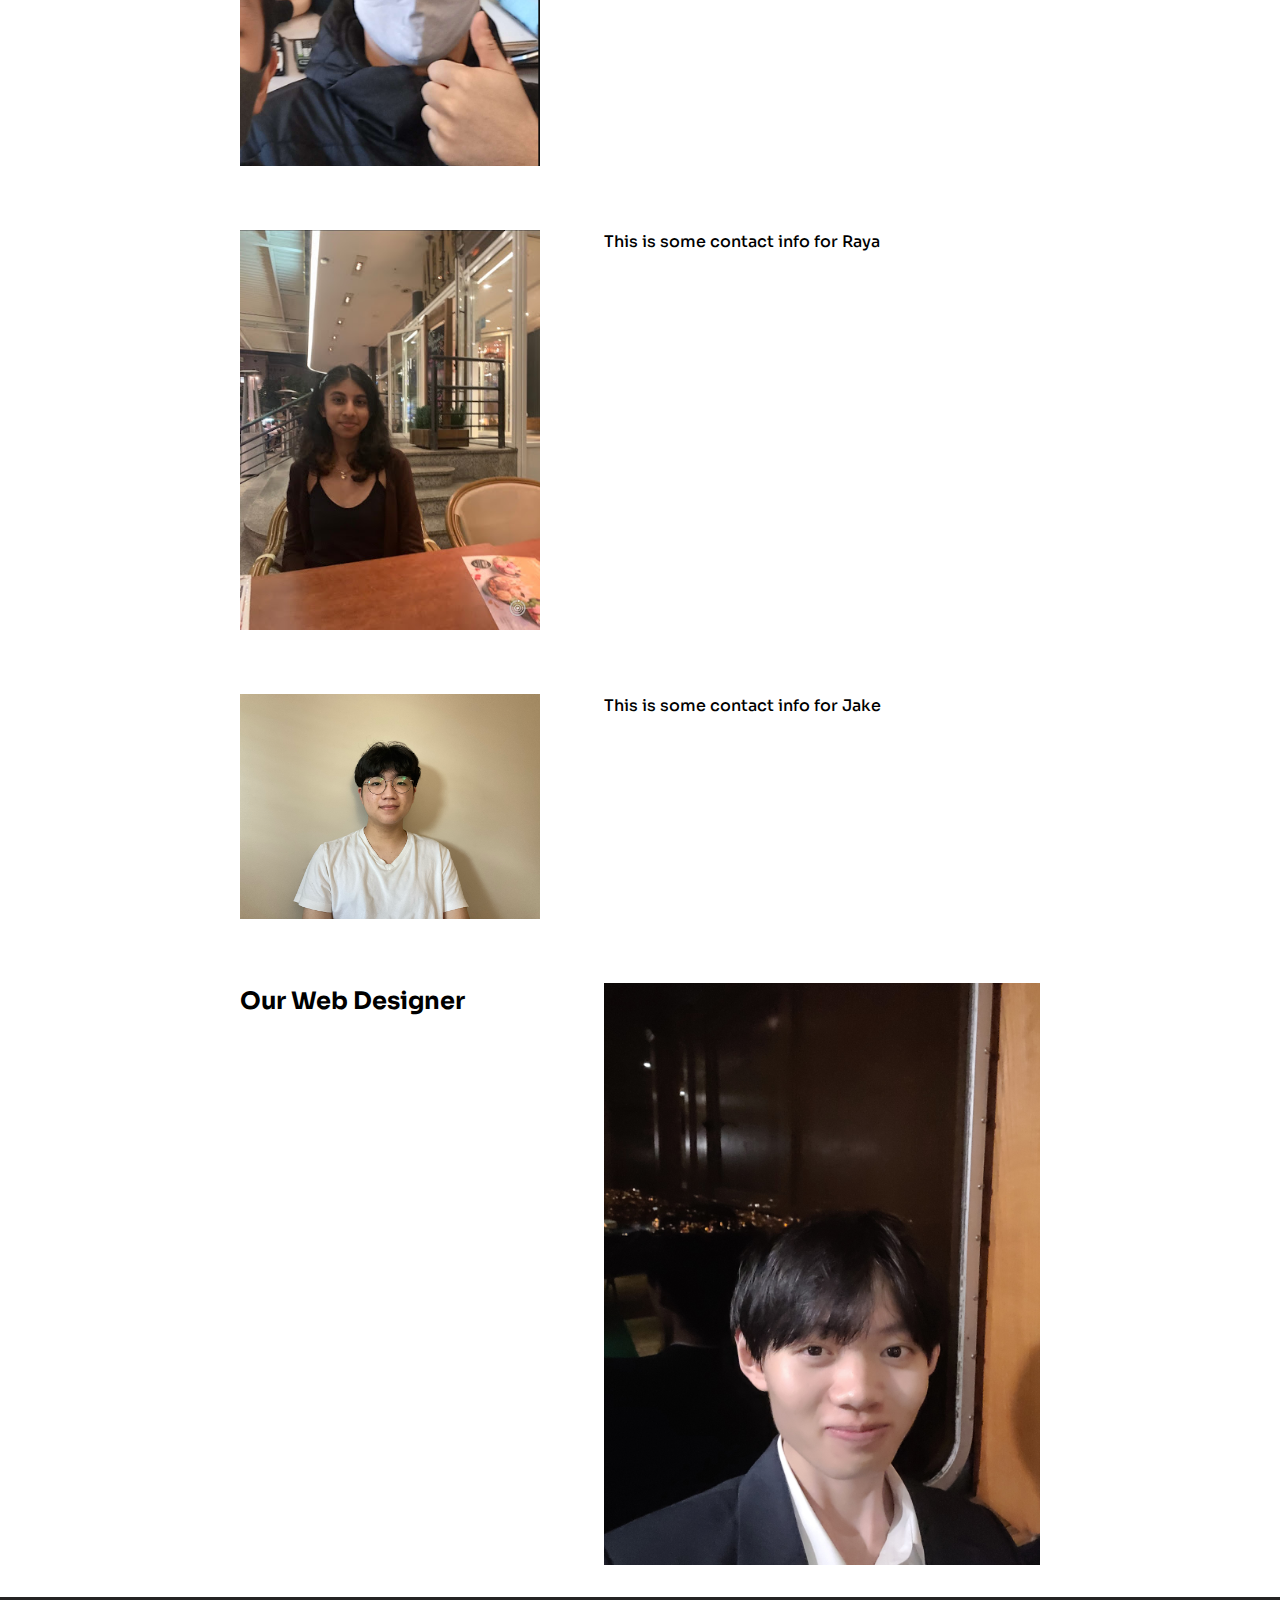
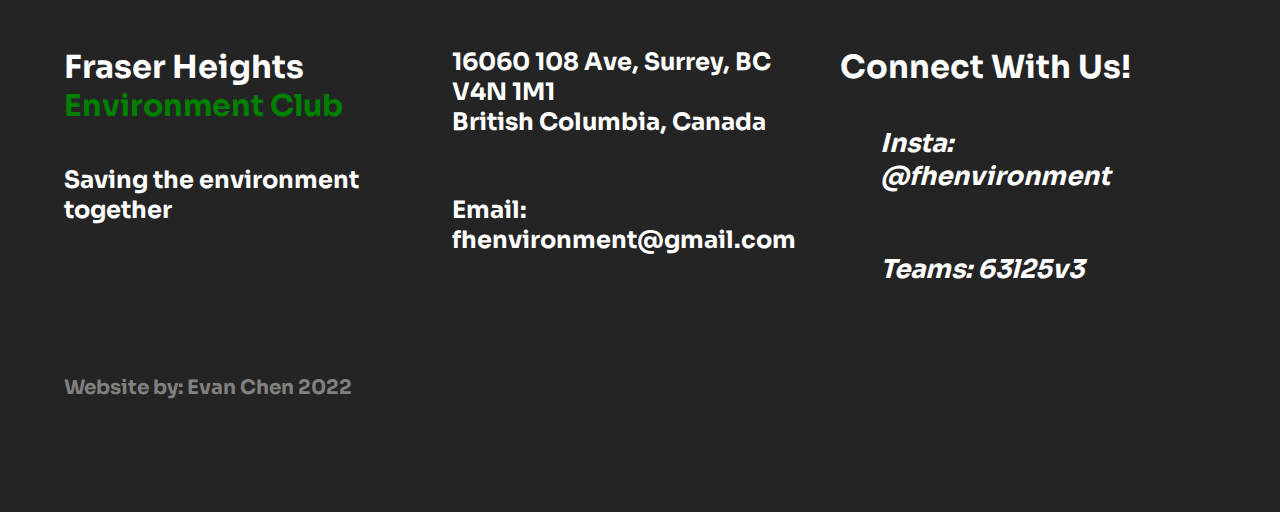
==== commit 08c3cc2e: "Changed font to Sora" ====
--- a/pages/aboutUs.html
+++ b/pages/aboutUs.html
@@ -3,8 +3,10 @@
 <head>
     <meta charset="UTF-8">
     <meta http-equiv="imagetoolbar" content="no" />
-    
     <link rel="stylesheet" href="../styles.css">
+    <link rel="preconnect" href="https://fonts.googleapis.com">
+    <link rel="preconnect" href="https://fonts.gstatic.com" crossorigin>
+    <link href="https://fonts.googleapis.com/css2?family=Sora:wght@300;400;600&display=swap" rel="stylesheet">   
     <meta http-equiv="X-UA-Compatible" content="IE=edge">
     <meta name="viewport" content="width=device-width, initial-scale=1.0">
     <title>About Us</title>
--- a/styles.css
+++ b/styles.css
@@ -2,7 +2,8 @@
     margin:0;
     padding:0;
     /*font-family:'Segoe UI', Tahoma, Geneva, Verdana, sans-serif;*/
-    font-family: 'Arvo', serif;
+    /*font-family: 'Arvo', serif;*/
+    font-family: 'Sora';
 }
 
 /* Banner */
@@ -39,8 +40,7 @@
 
 /* Index page */
 .mainPage{
-    font-family: 'Arvo', serif;
-    font-weight:lighter;
+    /*font-family: 'Arvo', serif;*/
 }
 .banner{
     background-image: url(images/envPhoto2.jpg);
@@ -48,14 +48,13 @@
     background-size: cover;
     height: 100vh;
 }
-
 .banner-text{
     text-align: center;
     color:white;
     padding-top: 170px;
 }
 .banner-text h1{
-    font-family: 'Arvo';
+    font-family: 'Sora';
     font-size: 100px;
 }
 .banner-text h5{
@@ -76,7 +75,6 @@
     position:relative;
     z-index: 1;
     transition: color .5s;
-
 }
 .banner-btn a span{
     width: 0;
@@ -94,8 +92,6 @@
 .banner-btn a:hover{
     color:black;
 }
-
-
 #first {
     height:30vh;
     padding-top:10vh;
@@ -114,15 +110,12 @@
 .join-us{
     text-align: center;
     padding-bottom: 20vh;
-    
-
 }
 .join-us a{
     text-decoration: none;
     background-color: palegreen;
     color: black;
     font-size: 30px;
-    
     width: 150px;
     display: inline-block;
     border: .75px solid green;
@@ -144,7 +137,7 @@
     height:auto;
     width: 100vw;
     padding-top: 50px;
-    padding-bottom: 16vh;
+    padding-bottom: 8vh;
     color:white;
     text-align: left;
 
@@ -209,20 +202,7 @@
     vertical-align: top;
 }
 
-
-.footer-content p{
-    /*
-    max-width: 500px;
-    margin: 10px auto;
-    line-height: 28px;
-    font-size: 14px;
-    color: white;
-    */
-}
-
-
 /* About Page */
-
 .execPhotos{
     display: grid;
     padding: 2rem;
@@ -239,21 +219,6 @@
     padding: 20px 0 40px 0;
 }
 .execPhotos img{
-    /*
-    object-fit: scale-down;
-    pointer-events: none;
-    width:400px;
-    height:400px;
-    */
-    /*
-    float:left;
-    height:20%;
-    width:20%;
-    padding-left: 20px;
-    padding-top: 20px;
-    margin:0 15px 0 0;
-    clear:both;
-    */
     max-width: 100%;
     height: auto;
     
@@ -265,6 +230,12 @@
     font-size: 40px;
     padding: 20px 0 40px 0;
 }
+.presentations h3{
+    margin-left: 240px;
+}
+.googleSlides{
+    text-align: center;
+}
 
 /* Calendar Page */
 .calendar .googleCalendar{
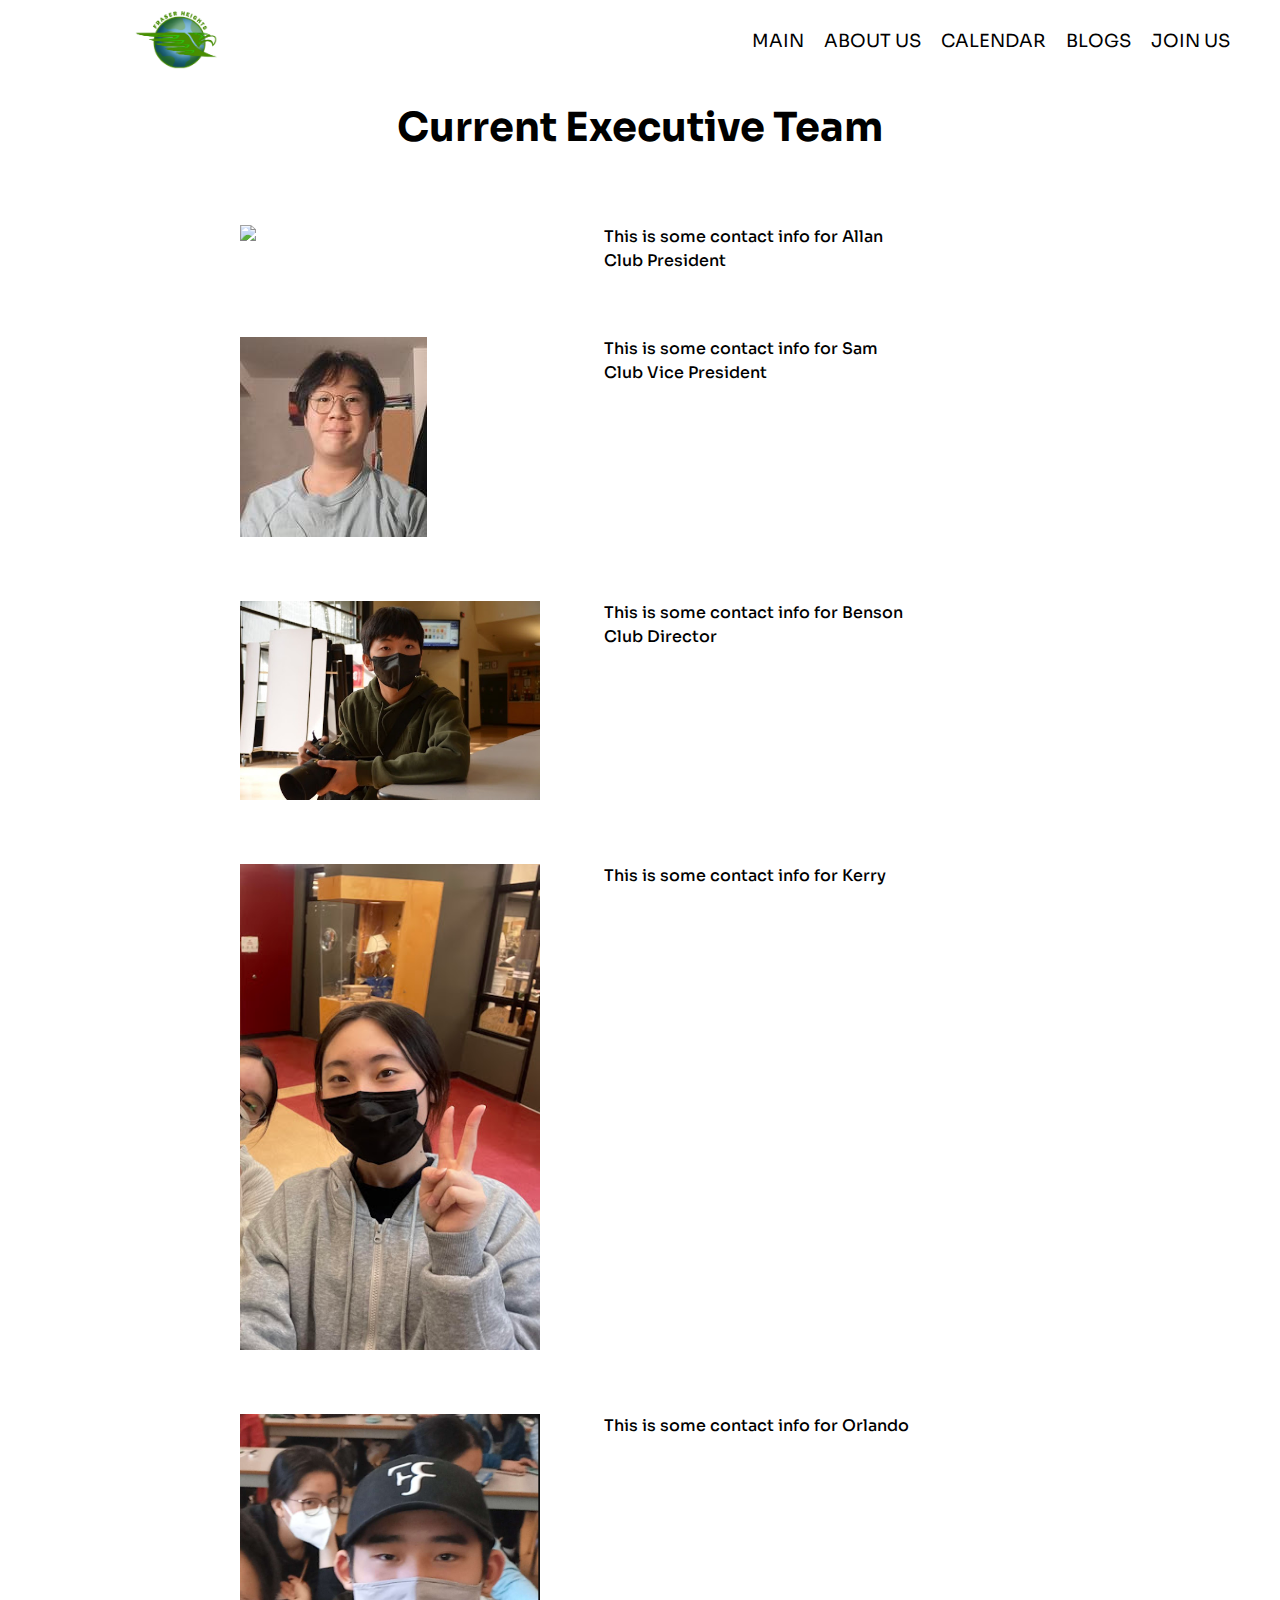
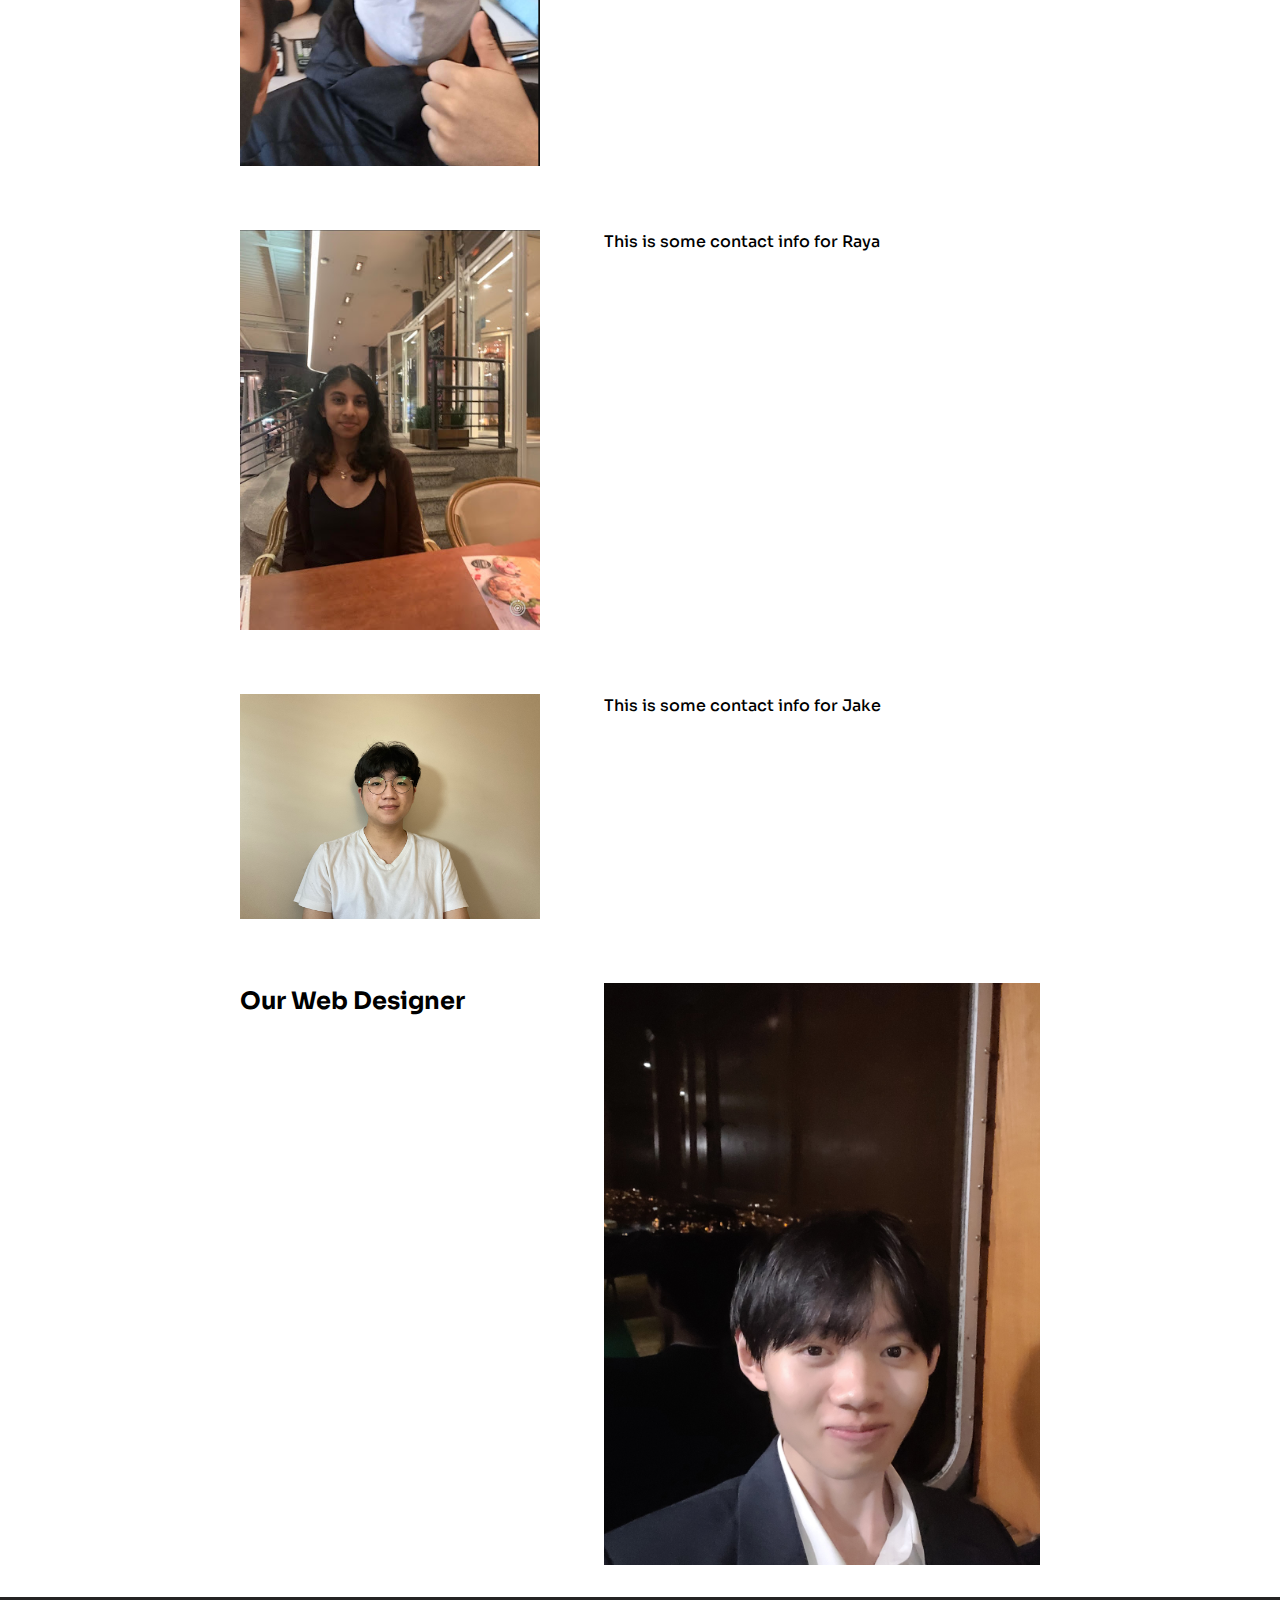
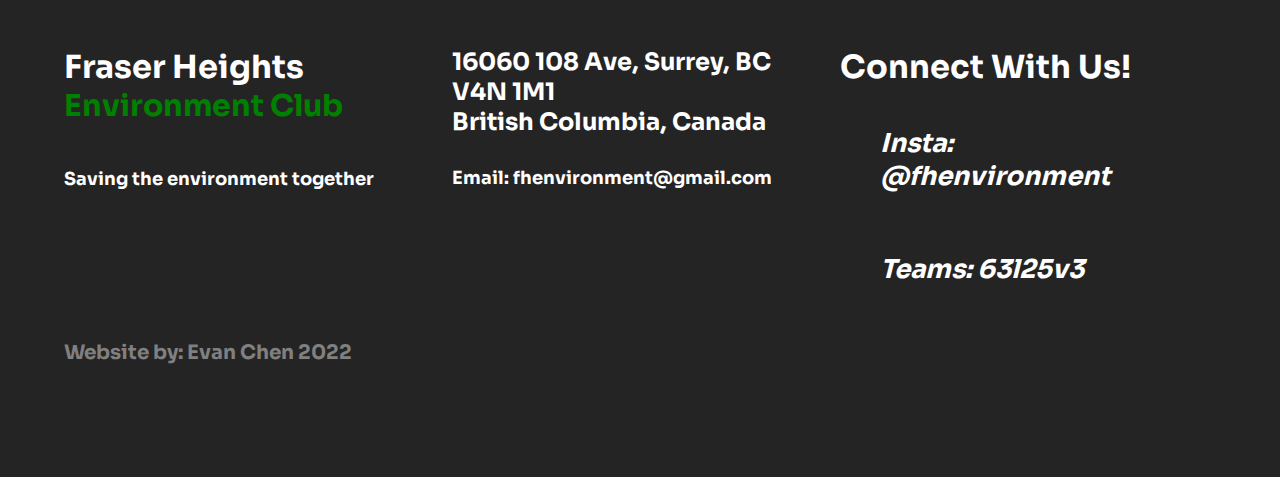
==== commit c0eacd70: "Added links to teams polished website" ====
--- a/pages/aboutUs.html
+++ b/pages/aboutUs.html
@@ -1,81 +1,81 @@
 <!DOCTYPE html>
 <html lang="en">
-<head>
-    <meta charset="UTF-8">
-    <meta http-equiv="imagetoolbar" content="no" />
-    <link rel="stylesheet" href="../styles.css">
-    <link rel="preconnect" href="https://fonts.googleapis.com">
-    <link rel="preconnect" href="https://fonts.gstatic.com" crossorigin>
-    <link href="https://fonts.googleapis.com/css2?family=Sora:wght@300;400;600&display=swap" rel="stylesheet">   
-    <meta http-equiv="X-UA-Compatible" content="IE=edge">
-    <meta name="viewport" content="width=device-width, initial-scale=1.0">
+    <head>
+        <meta charset="UTF-8">
+        <meta http-equiv="imagetoolbar" content="no" />
+        <link rel="stylesheet" href="../styles.css">
+        <link rel="preconnect" href="https://fonts.googleapis.com">
+        <link rel="preconnect" href="https://fonts.gstatic.com" crossorigin>
+        <link href="https://fonts.googleapis.com/css2?family=Sora:wght@300;400;600&display=swap" rel="stylesheet">
+        <script src="https://kit.fontawesome.com/ba094b85a4.js" crossorigin="anonymous"></script>
+        <meta http-equiv="X-UA-Compatible" content="IE=edge">
+        <meta name="viewport" content="width=device-width, initial-scale=1.0">
     <title>About Us</title>
-</head>
+    </head>
 
+        <body>
 
-    <body>
+            <nav class="top-banner">
+                <img src="../images/envClubLogo.png" class="clubLogo">
+                <ul class="banner-links">
+                    <li><a href="../index.html">MAIN</a></li>
+                    <li><a href="aboutUs.html"> ABOUT US</a></li>
+                    <li><a href="calendar.html">CALENDAR</a></li>
+                    <li><a href="blog.html">    BLOGS</a></li>
+                    <li><a href="https://teams.microsoft.com/l/team/19%3afaac6162d9a9479eaf35de342edc328b%40thread.tacv2/conversations?groupId=b97cfe38-f697-48bd-b526-78365812917e&tenantId=08b4e9cf-8113-420d-ba07-52f7d4df8acd">             JOIN US</a></li>
+                </ul>
+            </nav>
 
-        <nav class="top-banner">
-            <img src="../images/envClubLogo.png" class="clubLogo">
-            <ul class="banner-links">
-                <li><a href="../index.html">MAIN</a></li>
-                <li><a href="aboutUs.html"> ABOUT US</a></li>
-                <li><a href="calendar.html">CALENDAR</a></li>
-                <li><a href="blog.html">    BLOGS</a></li>
-                <li><a href="">             JOIN US</a></li>
-            </ul>
-        </nav>
-
-        <h1 class = "execPhotosTitle">Current Executive Team</h1>
-        <div class = "execPhotos">
-            <img src = "../images/About/allan.jpg" height="400">
-            <p>This is some contact info for Allan<br> 
-            Club President </p>
-            <img src = "../images/About/sam.png">
-            <p>This is some contact info for Sam<br>
-            Club Vice President</p>
-            <img src = "../images/About/benson.jpg">
-            <p>This is some contact info for Benson<br>
-                Club Director</p>
-            <img src = "../images/About/Kerry.jpg">
-            <p>This is some contact info for Kerry</p>
-            <img src = "../images/About/orlando.png">
-            <p class="toFit">This is some contact info for Orlando</p>
-            <img src = "../images/About/raya.jpg">
-            <p class="toFit2">This is some contact info for Raya</p>
-            <img src = "../images/About/jake.png" height="400">
-            <p>This is some contact info for Jake</p>
-            <h2>Our Web Designer</h2>
-            <img src = "../images/About/evan.jpg" height="400">
-        </div>
-
-    </body>
-    
-    <footer>
-        <div class="footer-content">
-            <div class="footer-left">
-                <h3>Fraser Heights</h3>
-                <h4>Environment Club</h4>
-                <h5>Saving the environment together</h5>
-                <h6>Website by: Evan Chen 2022</h6>
+            <h1 class = "execPhotosTitle">Current Executive Team</h1>
+            <div class = "execPhotos">
+                <img src = "../images/About/allan.jpg" height="400">
+                <p>This is some contact info for Allan<br> 
+                Club President </p>
+                <img src = "../images/About/sam.png">
+                <p>This is some contact info for Sam<br>
+                Club Vice President</p>
+                <img src = "../images/About/benson.jpg">
+                <p>This is some contact info for Benson<br>
+                    Club Director</p>
+                <img src = "../images/About/Kerry.jpg">
+                <p>This is some contact info for Kerry</p>
+                <img src = "../images/About/orlando.png">
+                <p class="toFit">This is some contact info for Orlando</p>
+                <img src = "../images/About/raya.jpg">
+                <p class="toFit2">This is some contact info for Raya</p>
+                <img src = "../images/About/jake.png" height="400">
+                <p>This is some contact info for Jake</p>
+                <h2>Our Web Designer</h2>
+                <img src = "../images/About/evan.jpg" height="400">
             </div>
 
-            <div class="footer-center">
-                <h3>16060 108 Ave, Surrey, BC V4N 1M1 <br> British Columbia, Canada</h3>
-                <h4>Email: fhenvironment@gmail.com</h4>
+        </body>
+        
+        <footer>
+            <div class="footer-content">
+                <div class="footer-left">
+                    <h3>Fraser Heights</h3>
+                    <h4>Environment Club</h4>
+                    <h5>Saving the environment together</h5>
+                    <h6>Website by: Evan Chen 2022</h6>
+                </div>
+
+                <div class="footer-center">
+                    <h3>16060 108 Ave, Surrey, BC V4N 1M1 <br> British Columbia, Canada</h3>
+                    <h4>Email: fhenvironment@gmail.com</h4>
+                </div>
+
+                <div class="footer-right">
+                    <h3>Connect With Us!</h3>
+                    <i class="fa-brands fa-instagram fa-xl">
+                        <h4>Insta: @fhenvironment </h4>
+                    </i>
+                    <i class="fa-brands fa-microsoft fa-xl">
+                        <h4>Teams: 63l25v3</h4>
+                    </i>
+                        
+                    
+                </div>
             </div>
-
-            <div class="footer-right">
-                <h3>Connect With Us!</h3>
-                <i class="fa-brands fa-instagram fa-xl">
-                    <h4>Insta: @fhenvironment </h4>
-                </i>
-                <i class="fa-brands fa-microsoft fa-xl">
-                    <h4>Teams: 63l25v3</h4>
-                </i>
-                    
-                
-            </div>
-        </div>
-    </footer>
+        </footer>
 </html>--- a/styles.css
+++ b/styles.css
@@ -157,8 +157,8 @@
     font-size: 30px;
 }
 .footer-left h5{
-    font-size: 24px;
-    margin-top: 40px;
+    font-size: 18px;
+    margin-top: 43px;
 }
 .footer-left h6{
     color:grey;
@@ -173,8 +173,8 @@
     font-size: 24px;
 }
 .footer-center h4{
-    font-size: 24px;
-    margin-top: 58px;
+    font-size: 18px;
+    margin-top: 30px;
 }
 .footer-content .footer-right{
     display: block;
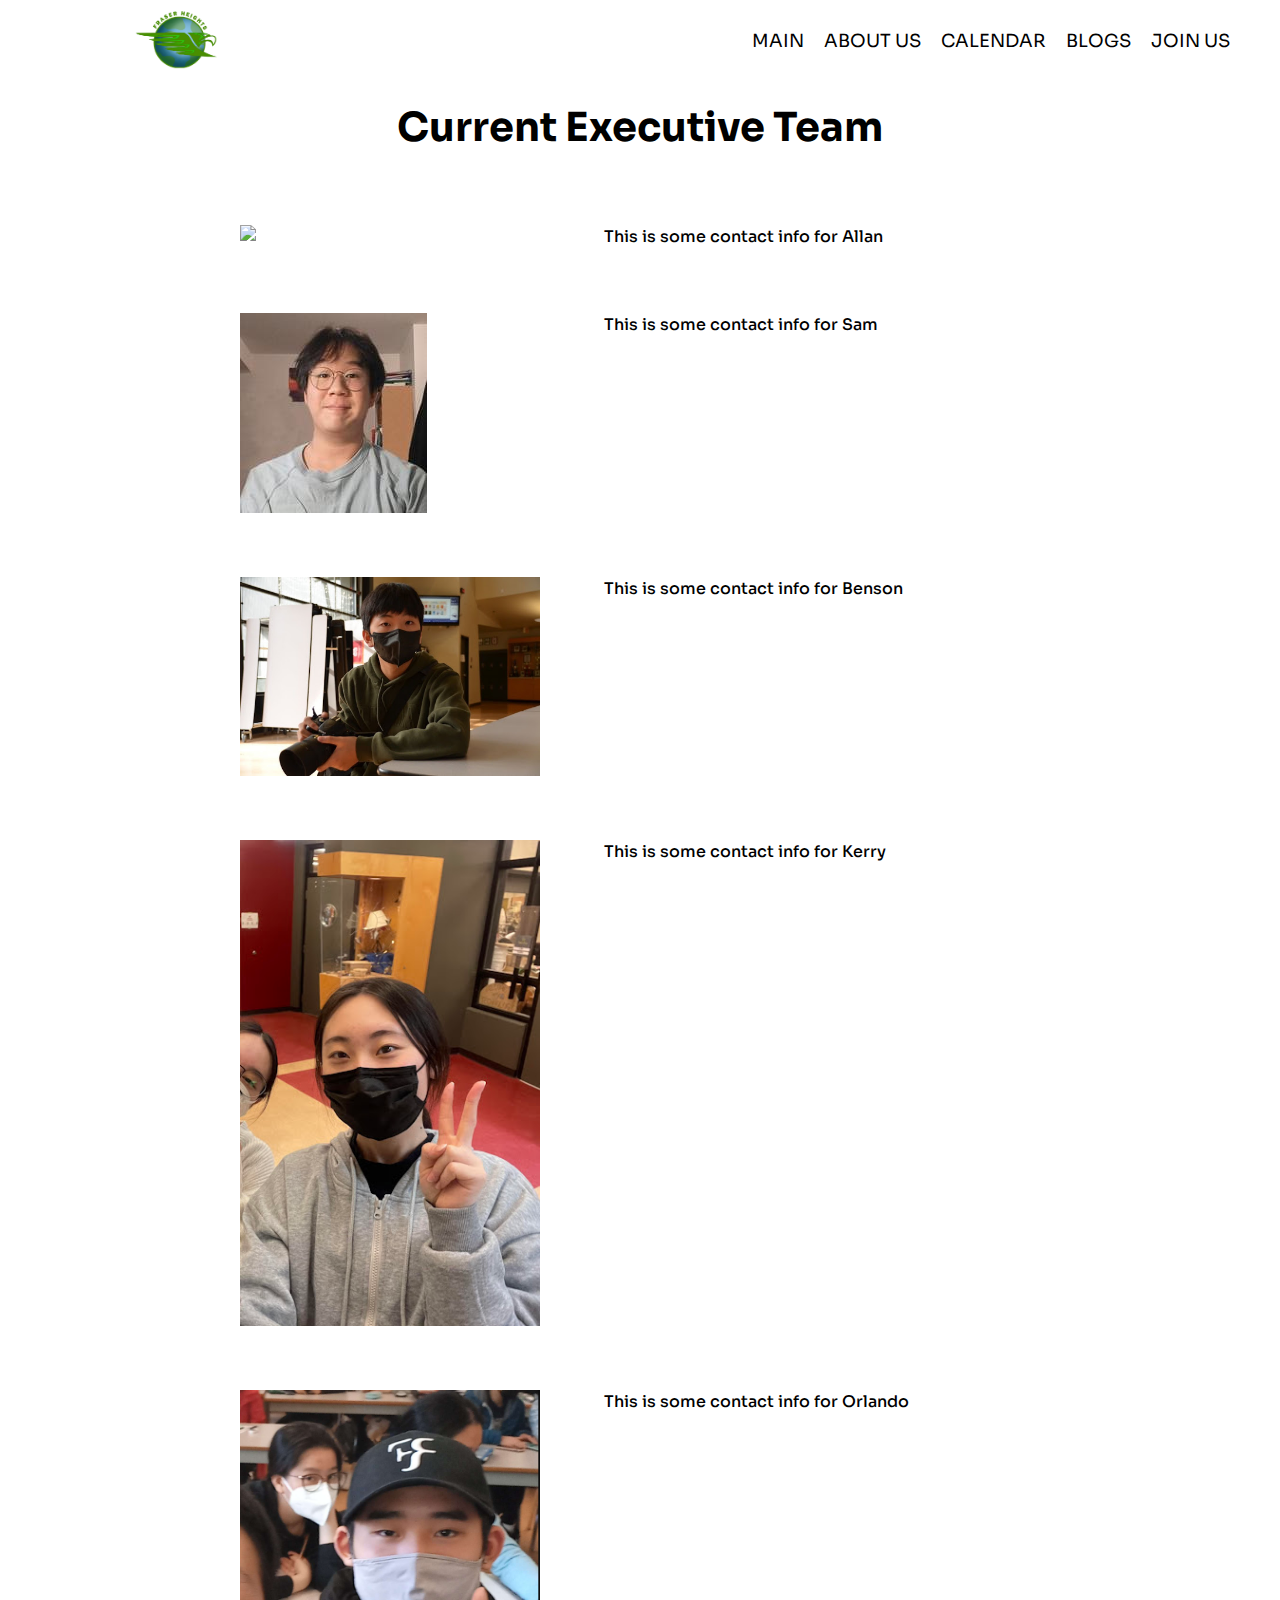
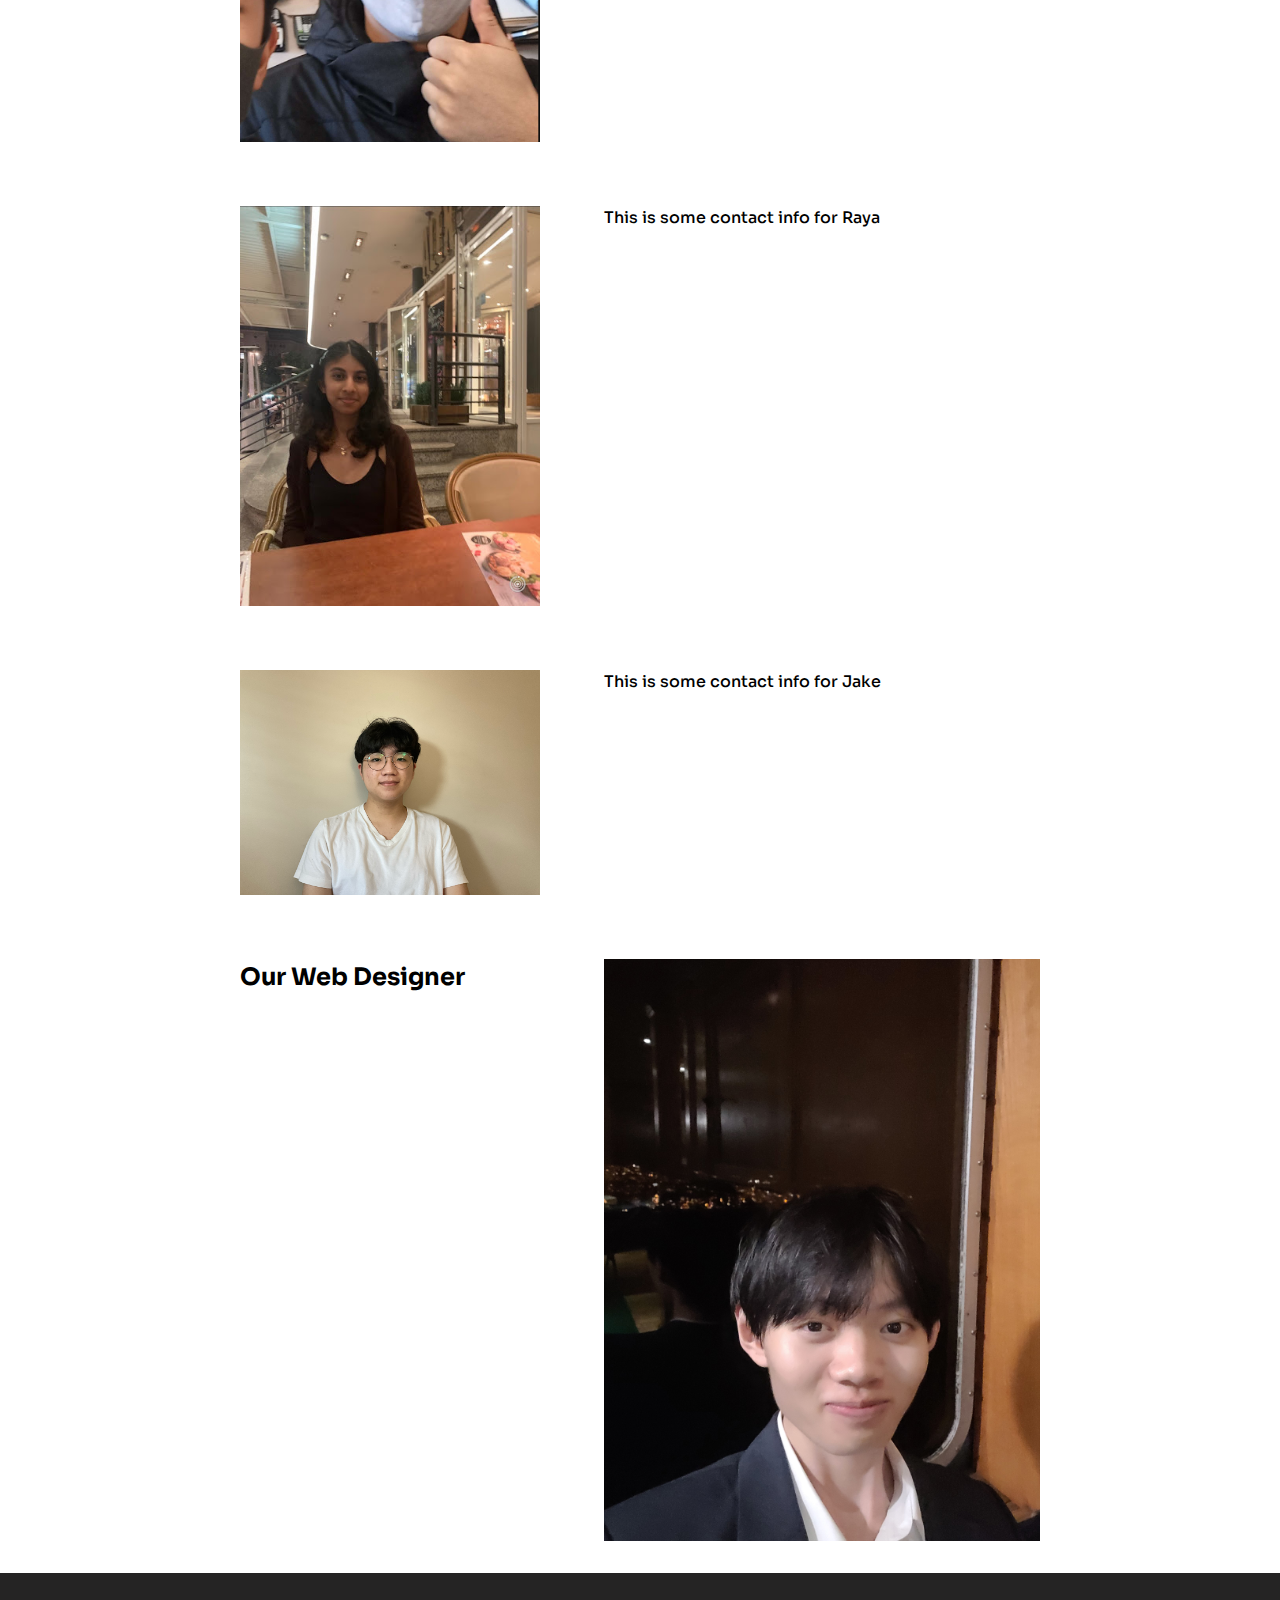
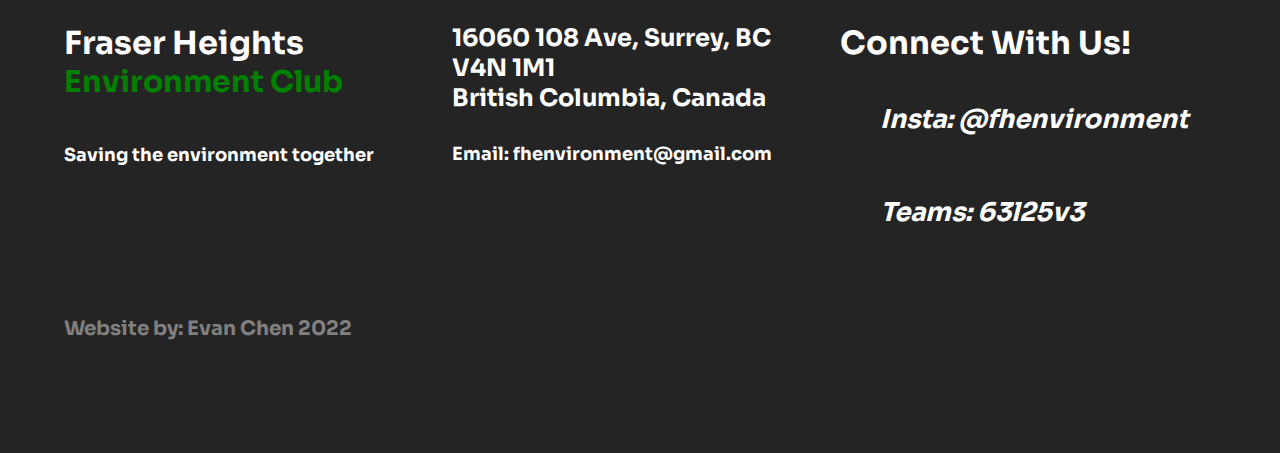
==== commit 2289e397: "Added gardening, litter pickups, and recycling sections to indext page without formatting" ====
--- a/pages/aboutUs.html
+++ b/pages/aboutUs.html
@@ -29,14 +29,11 @@
             <h1 class = "execPhotosTitle">Current Executive Team</h1>
             <div class = "execPhotos">
                 <img src = "../images/About/allan.jpg" height="400">
-                <p>This is some contact info for Allan<br> 
-                Club President </p>
+                <p>This is some contact info for Allan<br> </p>
                 <img src = "../images/About/sam.png">
-                <p>This is some contact info for Sam<br>
-                Club Vice President</p>
+                <p>This is some contact info for Sam<br></p>
                 <img src = "../images/About/benson.jpg">
-                <p>This is some contact info for Benson<br>
-                    Club Director</p>
+                <p>This is some contact info for Benson<br></p>
                 <img src = "../images/About/Kerry.jpg">
                 <p>This is some contact info for Kerry</p>
                 <img src = "../images/About/orlando.png">
--- a/styles.css
+++ b/styles.css
@@ -92,20 +92,47 @@
 .banner-btn a:hover{
     color:black;
 }
-#first {
+/*First*/
+#mission {
     height:30vh;
     padding-top:10vh;
     text-align: center;
     font-size:32px;
     font-weight: bold;
 }
-#first p{
+#mission p{
     padding-top:5vh;
     font-size: 18px;
 }
-#second {
+/*Second*/
+#garden {
+    text-align: center;
+    align-items: center;
     height:50vh;
-    text-align: center;
+}
+#garden img{
+    width: 200px;
+    height: auto;
+}
+/*Third*/
+#litterPickup {
+    text-align: center;
+    align-items: center;
+    height:50vh;
+}
+#litterPickup img {
+    width: 200px;
+    height: auto;
+}
+/*Fourth*/
+#recycle {
+    text-align: center;
+    align-items: center;
+    height:50vh;
+}
+#recycle img {
+    width: 200px;
+    height: auto;
 }
 .join-us{
     text-align: center;
@@ -166,6 +193,7 @@
     margin-top: 150px;
 }
 .footer-content .footer-center{
+    display: block;
     margin-right:5vw;
     width: 25%;
 }
@@ -178,7 +206,7 @@
 }
 .footer-content .footer-right{
     display: block;
-    width: 25%;
+    width: 30%;
 }
 .footer-right h3{
     font-size: 32px;
@@ -240,4 +268,4 @@
 /* Calendar Page */
 .calendar .googleCalendar{
     text-align: center;
-}+}
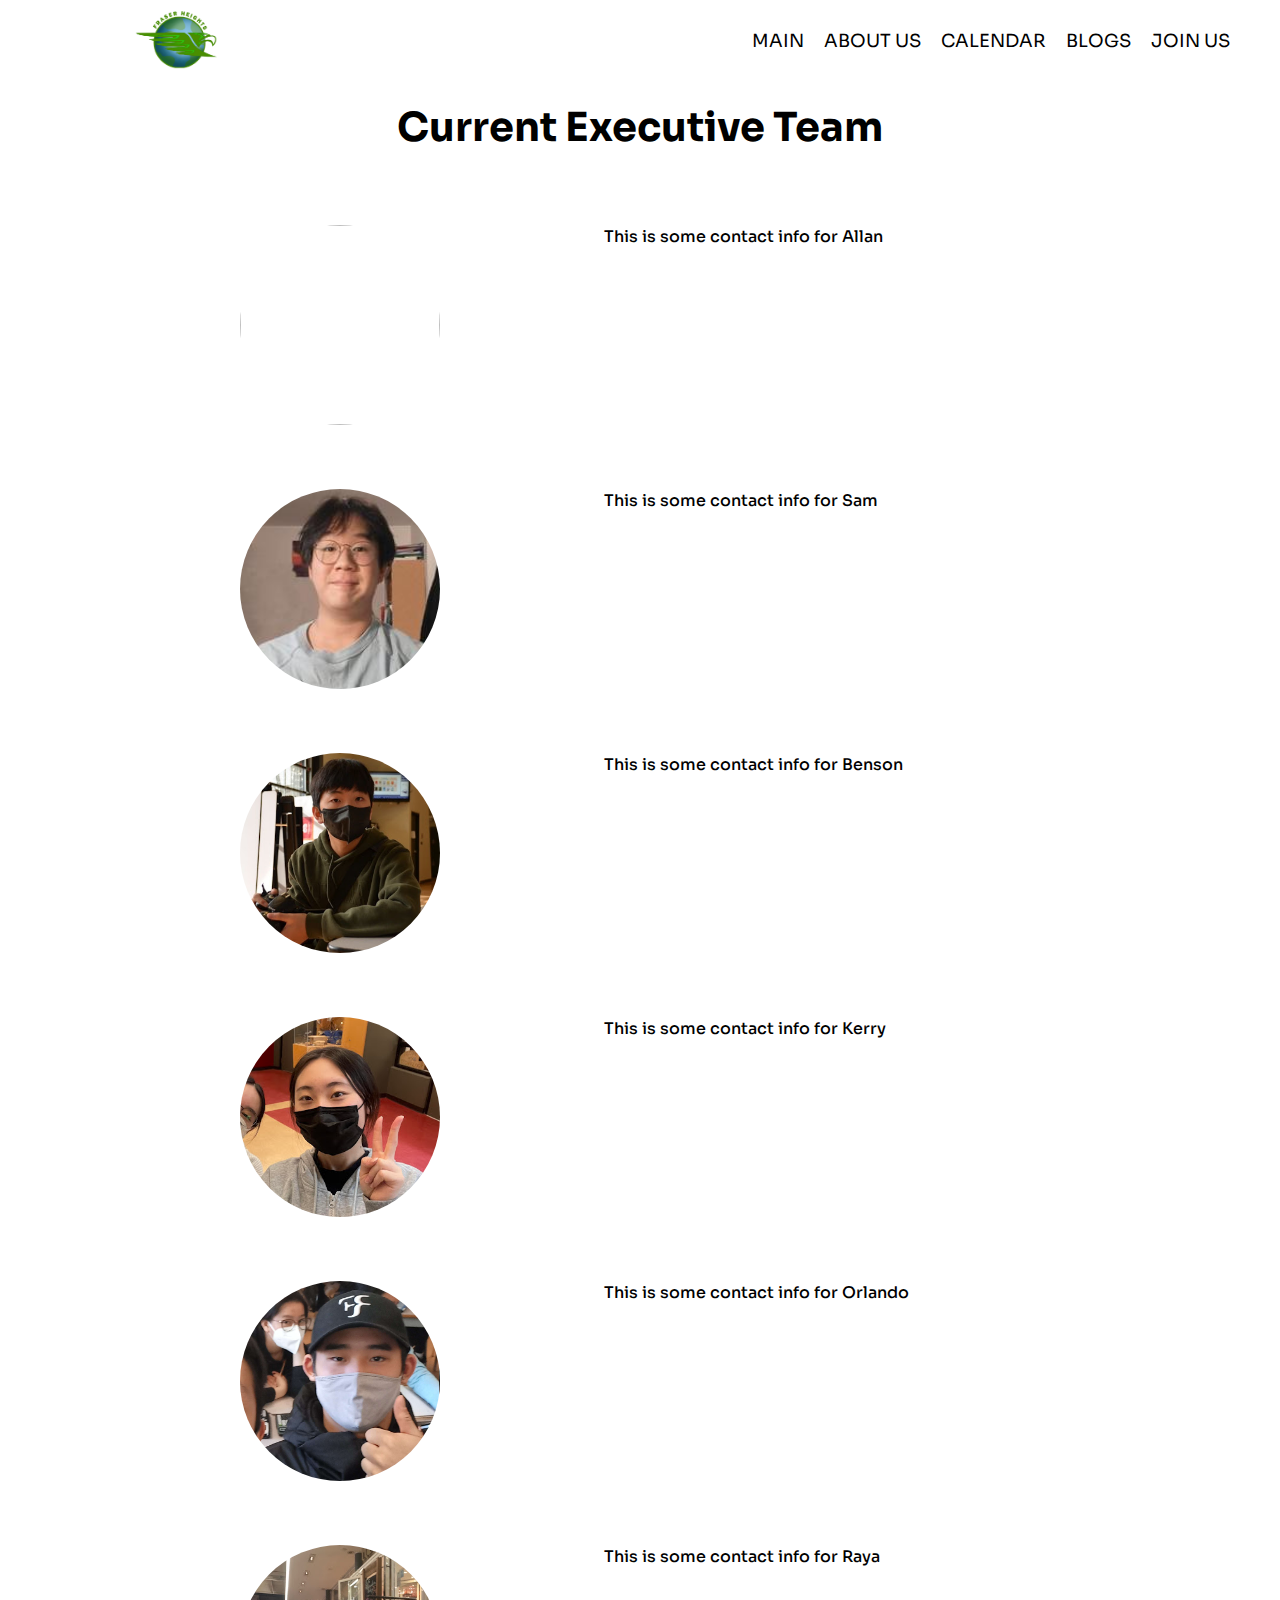
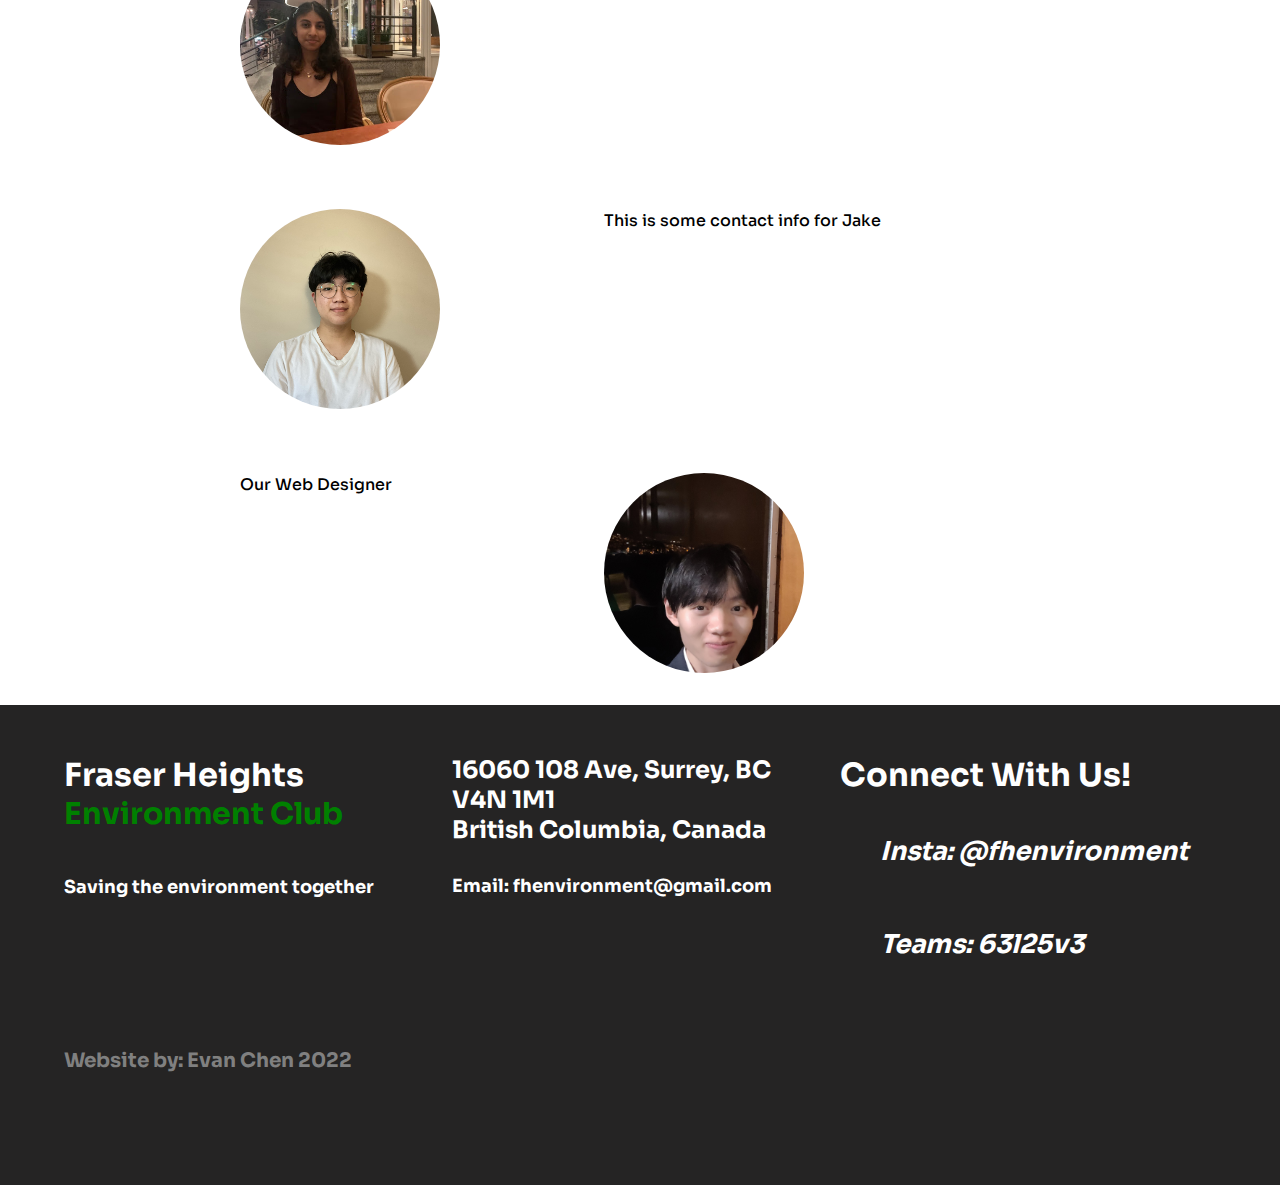
==== commit 9f6a5367: "changed about us image borders" ====
--- a/pages/aboutUs.html
+++ b/pages/aboutUs.html
@@ -42,7 +42,7 @@
                 <p class="toFit2">This is some contact info for Raya</p>
                 <img src = "../images/About/jake.png" height="400">
                 <p>This is some contact info for Jake</p>
-                <h2>Our Web Designer</h2>
+                <p>Our Web Designer</p>
                 <img src = "../images/About/evan.jpg" height="400">
             </div>
 
--- a/styles.css
+++ b/styles.css
@@ -5,7 +5,6 @@
     /*font-family: 'Arvo', serif;*/
     font-family: 'Sora';
 }
-
 /* Banner */
 .top-banner{
     position: sticky;
@@ -111,8 +110,10 @@
     height:50vh;
 }
 #garden img{
-    width: 200px;
-    height: auto;
+    width: 300px;
+    height: 300px;
+    margin-left: 20px;
+    background-size: cover;
 }
 /*Third*/
 #litterPickup {
@@ -121,21 +122,27 @@
     height:50vh;
 }
 #litterPickup img {
-    width: 200px;
-    height: auto;
+    width: 300px;
+    height: 300px;
+    margin-left: 10px;
+    background-size: cover;
 }
 /*Fourth*/
 #recycle {
+    padding-top: 10px;
     text-align: center;
     align-items: center;
     height:50vh;
 }
 #recycle img {
-    width: 200px;
-    height: auto;
+    width: 300px;
+    height: 300px;
+    margin-left: 10px;
+    background-size: cover;
 }
 .join-us{
     text-align: center;
+    padding-top: 10vh;
     padding-bottom: 20vh;
 }
 .join-us a{
@@ -247,9 +254,14 @@
     padding: 20px 0 40px 0;
 }
 .execPhotos img{
-    max-width: 100%;
-    height: auto;
-    
+    float: left;
+    width:  200px;
+    height: 200px;
+    object-fit: cover;
+    border-radius: 50%;
+    /*max-height: 200px;
+    max-width: 200px;
+    */
 }
 
 /* Blog Page */
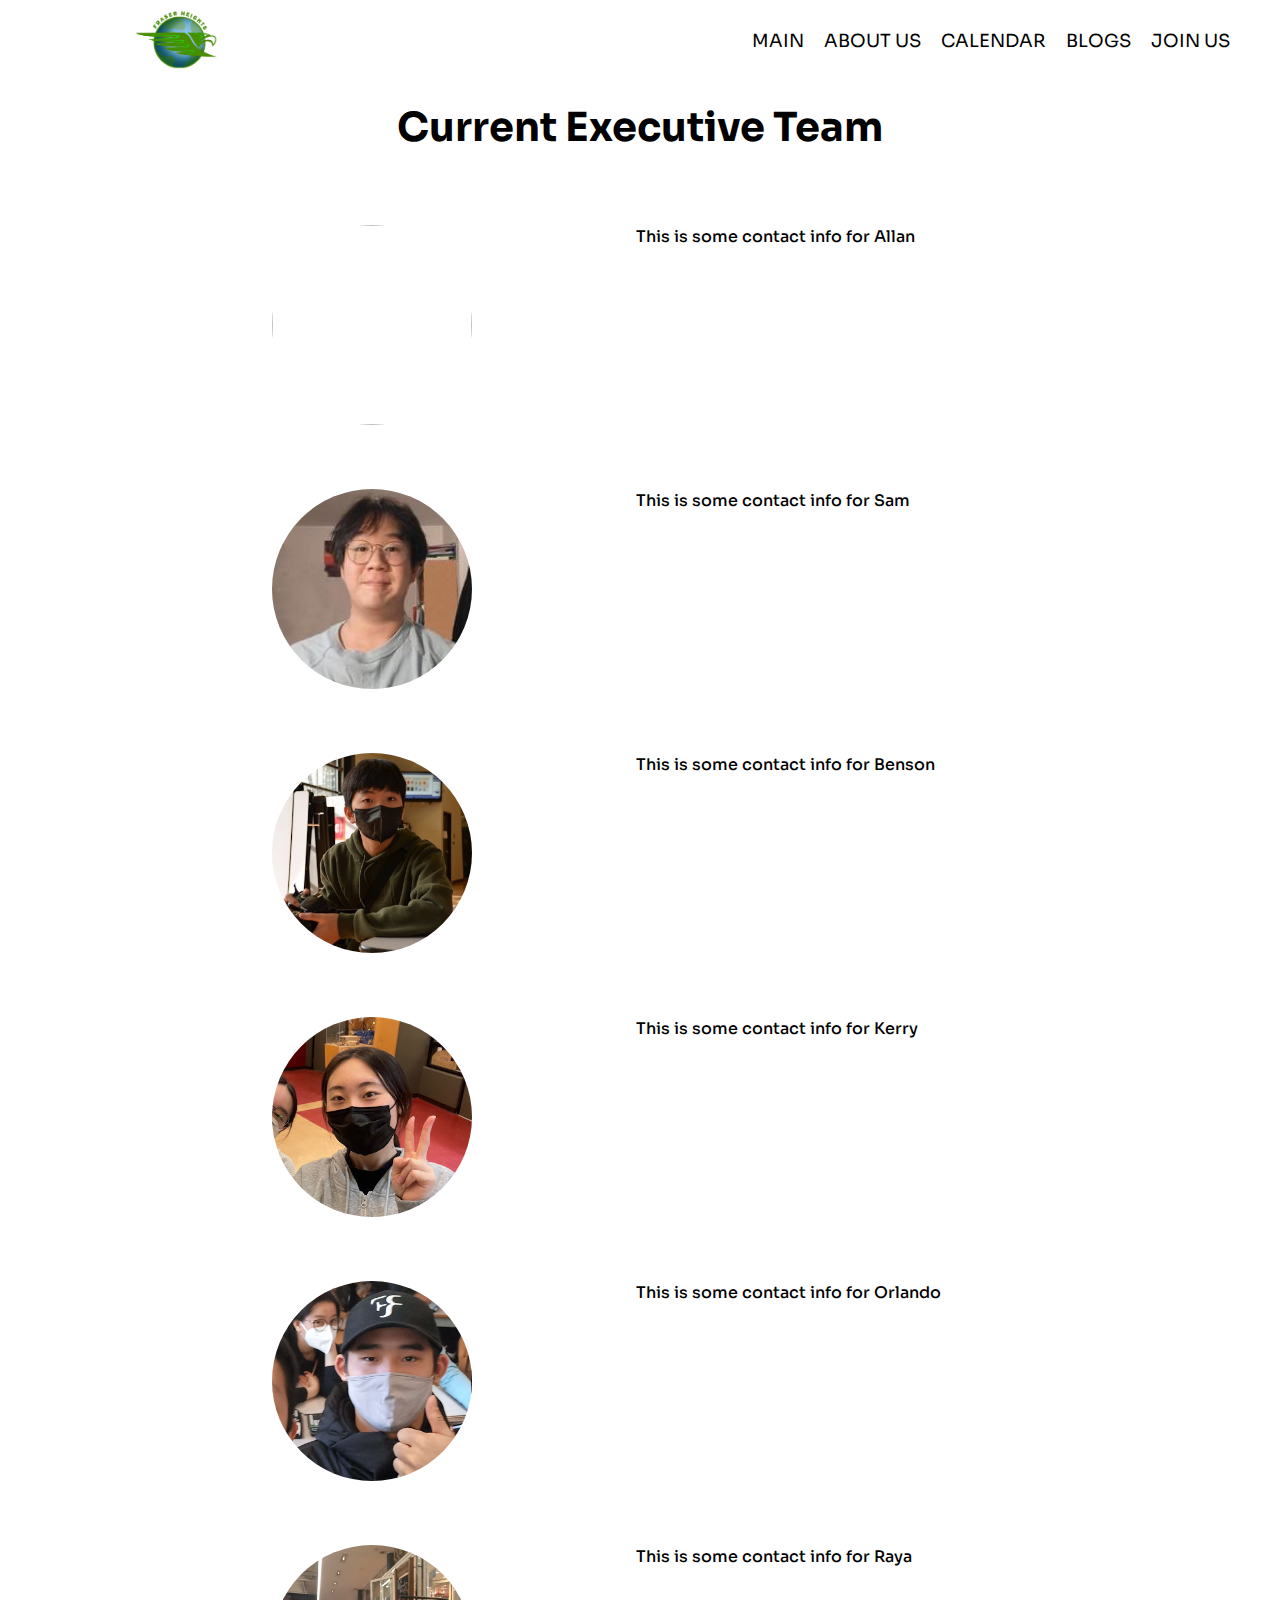
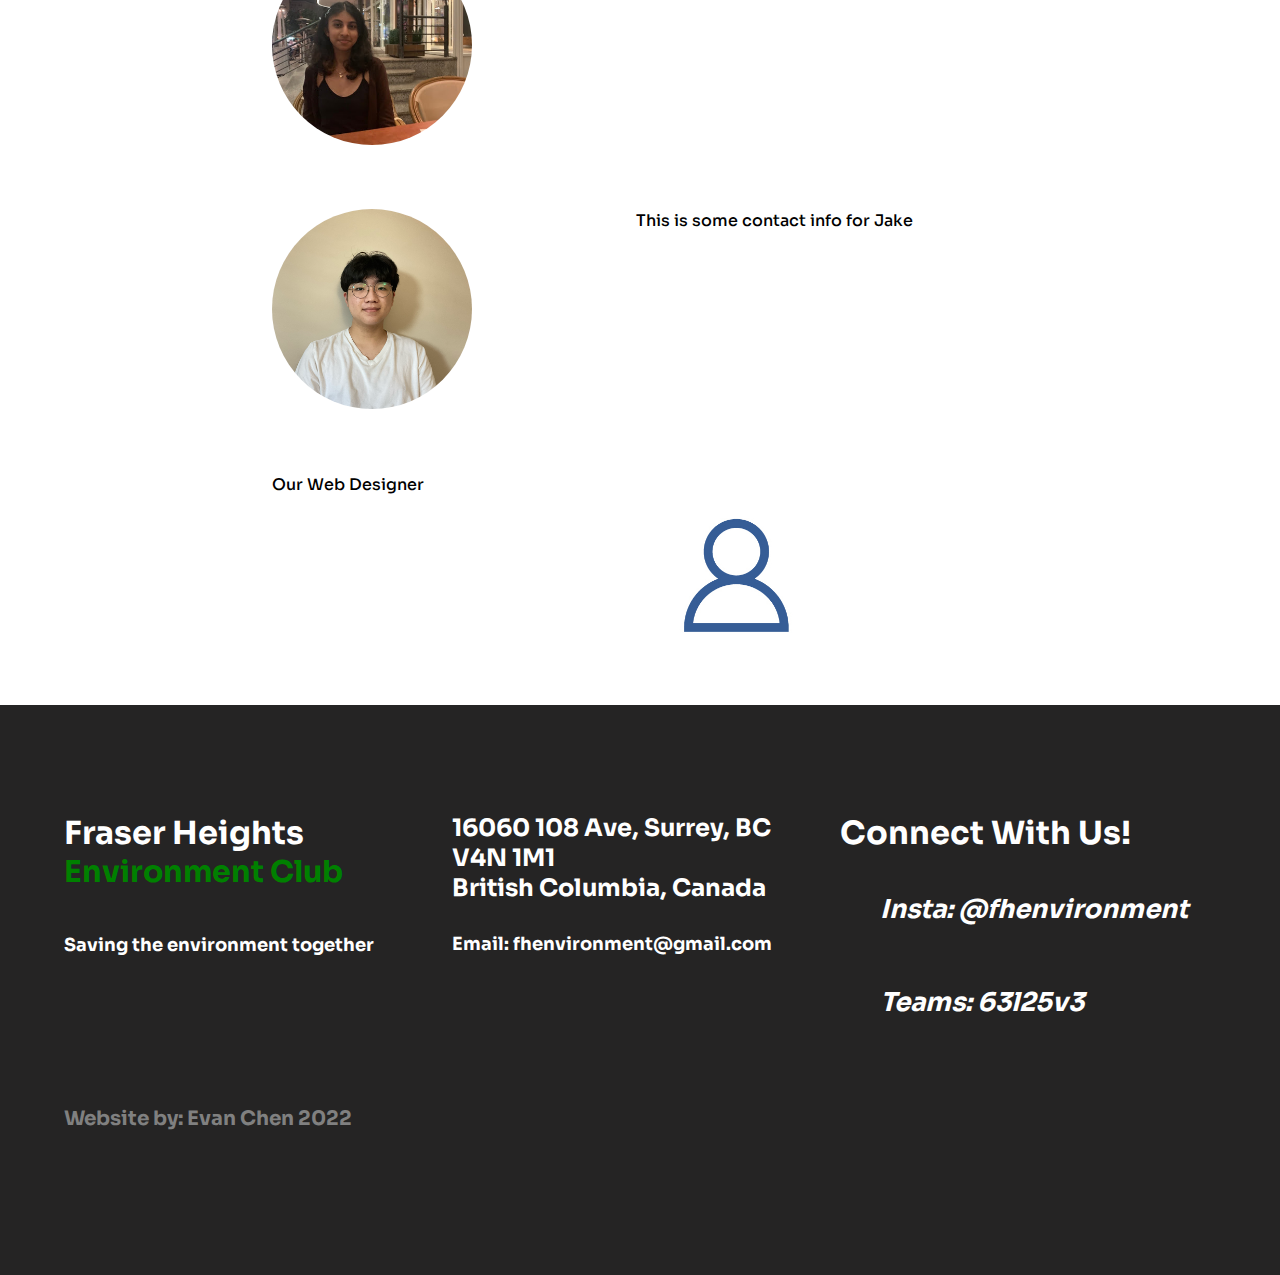
==== commit 758a79b9: "Changed blog page style to 2 col and partially added pres slides" ====
--- a/pages/aboutUs.html
+++ b/pages/aboutUs.html
@@ -43,7 +43,7 @@
                 <img src = "../images/About/jake.png" height="400">
                 <p>This is some contact info for Jake</p>
                 <p>Our Web Designer</p>
-                <img src = "../images/About/evan.jpg" height="400">
+                <img src = "../images/About/blankPic.jpg" height="400">
             </div>
 
         </body>
--- a/styles.css
+++ b/styles.css
@@ -4,7 +4,31 @@
     /*font-family:'Segoe UI', Tahoma, Geneva, Verdana, sans-serif;*/
     /*font-family: 'Arvo', serif;*/
     font-family: 'Sora';
-}
+    box-sizing: border-box;
+}
+.row::after {
+    content: "";
+    clear: both;
+    display: table;
+}
+  
+[class*="col-"] {
+    float: left;
+    padding: 15px;
+}
+.col-1 {width: 8.33%;}
+.col-2 {width: 16.66%;}
+.col-3 {width: 25%;}
+.col-4 {width: 33.33%;}
+.col-5 {width: 41.66%;}
+.col-6 {width: 50%;}
+.col-7 {width: 58.33%;}
+.col-8 {width: 66.66%;}
+.col-9 {width: 75%;}
+.col-10 {width: 83.33%;}
+.col-11 {width: 91.66%;}
+.col-12 {width: 100%;}
+
 /* Banner */
 .top-banner{
     position: sticky;
@@ -41,16 +65,39 @@
 .mainPage{
     /*font-family: 'Arvo', serif;*/
 }
+
+/*image slideshow */
+
 .banner{
-    background-image: url(images/envPhoto2.jpg);
+    background-color: black;
     background-position: center;
     background-size: cover;
     height: 100vh;
-}
+    background-image: url(images/envPhoto1.jpg); 
+    
+}
+
+#prevbtn, 
+#nextbtn{
+    position:absolute;
+    color:white;
+    top: 50%;
+    font-size: 50px;
+    border-radius: 100%;
+}
+
+#prevbtn{
+    left: 10%;
+}
+
+#nextbtn{
+    right: 10%;
+}
+
 .banner-text{
     text-align: center;
     color:white;
-    padding-top: 170px;
+    padding-top: 20vh;
 }
 .banner-text h1{
     font-family: 'Sora';
@@ -103,42 +150,113 @@
     padding-top:5vh;
     font-size: 18px;
 }
+/*gallery*/
+/*https://timnwells.medium.com/create-a-simple-responsive-image-gallery-with-html-and-css-fcb973f595ea*/
+#gallery {
+    line-height:0;
+    -webkit-column-count:2; /* split it into 5 columns */
+    -webkit-column-gap:5px; /* give it a 5px gap between columns */
+    -moz-column-count:2;
+    -moz-column-gap:5px;
+    column-count:2;
+    column-gap:5px;
+ }
+ #gallery img {
+    width: 100%;
+    height: auto;
+    margin-bottom:5px; /* to match column gap */
+ }
+ @media (max-width: 1200px) {
+    #gallery {
+     -moz-column-count:    4;
+     -webkit-column-count: 4;
+     column-count:         4;
+    }
+ }
+ @media (max-width: 1000px) {
+    #gallery {
+     -moz-column-count:    3;
+     -webkit-column-count: 3;
+     column-count:         3;
+    }
+ }
+
+ .container{
+    position: relative;  
+ }
+
+ .overlay{
+    position: absolute;
+    top:0;
+    left: 0;
+    width: 100%;
+    height: 100%;
+    background: rgb(0,0,0,0.6);
+    transition: .5s ease;
+    opacity:0;
+ }
+
+ .container:hover .overlay{
+    opacity:1;
+ }
+
+ .text p {
+    color: white;
+    font-size: 20px;
+    position: absolute;
+    top: 50%;
+    left: 50%;
+    -webkit-transform: translate(-50%, -50%);
+    -ms-transform: translate(-50%, -50%);
+    transform: translate(-50%, -50%);
+    text-align: center;
+  }
+
 /*Second*/
 #garden {
     text-align: center;
     align-items: center;
-    height:50vh;
+    height:70vh;
+}
+#garden h1 {
+    padding-bottom: 5vh;
 }
 #garden img{
-    width: 300px;
-    height: 300px;
+    max-width: 70vw;
+    max-height: 50vh;
     margin-left: 20px;
     background-size: cover;
+    border: 7px solid grey;
+}
+#garden .img2{
+    height: 100vh;
 }
 /*Third*/
 #litterPickup {
     text-align: center;
     align-items: center;
-    height:50vh;
+    height:100vh;
 }
 #litterPickup img {
-    width: 300px;
-    height: 300px;
-    margin-left: 10px;
+    max-width: 70vw;
+    max-height: 50vh;
+    margin-left: 20px;
     background-size: cover;
+    border: 7px solid grey;
 }
 /*Fourth*/
 #recycle {
     padding-top: 10px;
     text-align: center;
     align-items: center;
-    height:50vh;
+    height:100vh;
 }
 #recycle img {
-    width: 300px;
-    height: 300px;
-    margin-left: 10px;
+    max-width: 70vw;
+    max-height: 50vh;
+    margin-left: 20px;
     background-size: cover;
+    border: 7px solid grey;
 }
 .join-us{
     text-align: center;
@@ -170,7 +288,7 @@
     background:rgb(37, 36, 36);
     height:auto;
     width: 100vw;
-    padding-top: 50px;
+    padding-top: 12vh;
     padding-bottom: 8vh;
     color:white;
     text-align: left;
@@ -180,7 +298,7 @@
 .footer-content .footer-left{
     display: block;
     width: 30%;
-    margin-bottom: 40px;
+    margin-bottom: 8vh;
     margin-left:5vw;
 }
 .footer-left h3{
@@ -265,16 +383,27 @@
 }
 
 /* Blog Page */
+
 .blogTitle{
     text-align: center;
     font-size: 40px;
     padding: 20px 0 40px 0;
 }
 .presentations h3{
-    margin-left: 240px;
+    font-size: 20px;
 }
 .googleSlides{
-    text-align: center;
+    position: relative;
+    width: 100%;
+    padding-top: 60%;
+    overflow: hidden;
+}
+.googleSlides iframe{
+    position: absolute;
+    top: 0;
+    left: 0;
+    width: 100%;
+    height: 100%;
 }
 
 /* Calendar Page */
